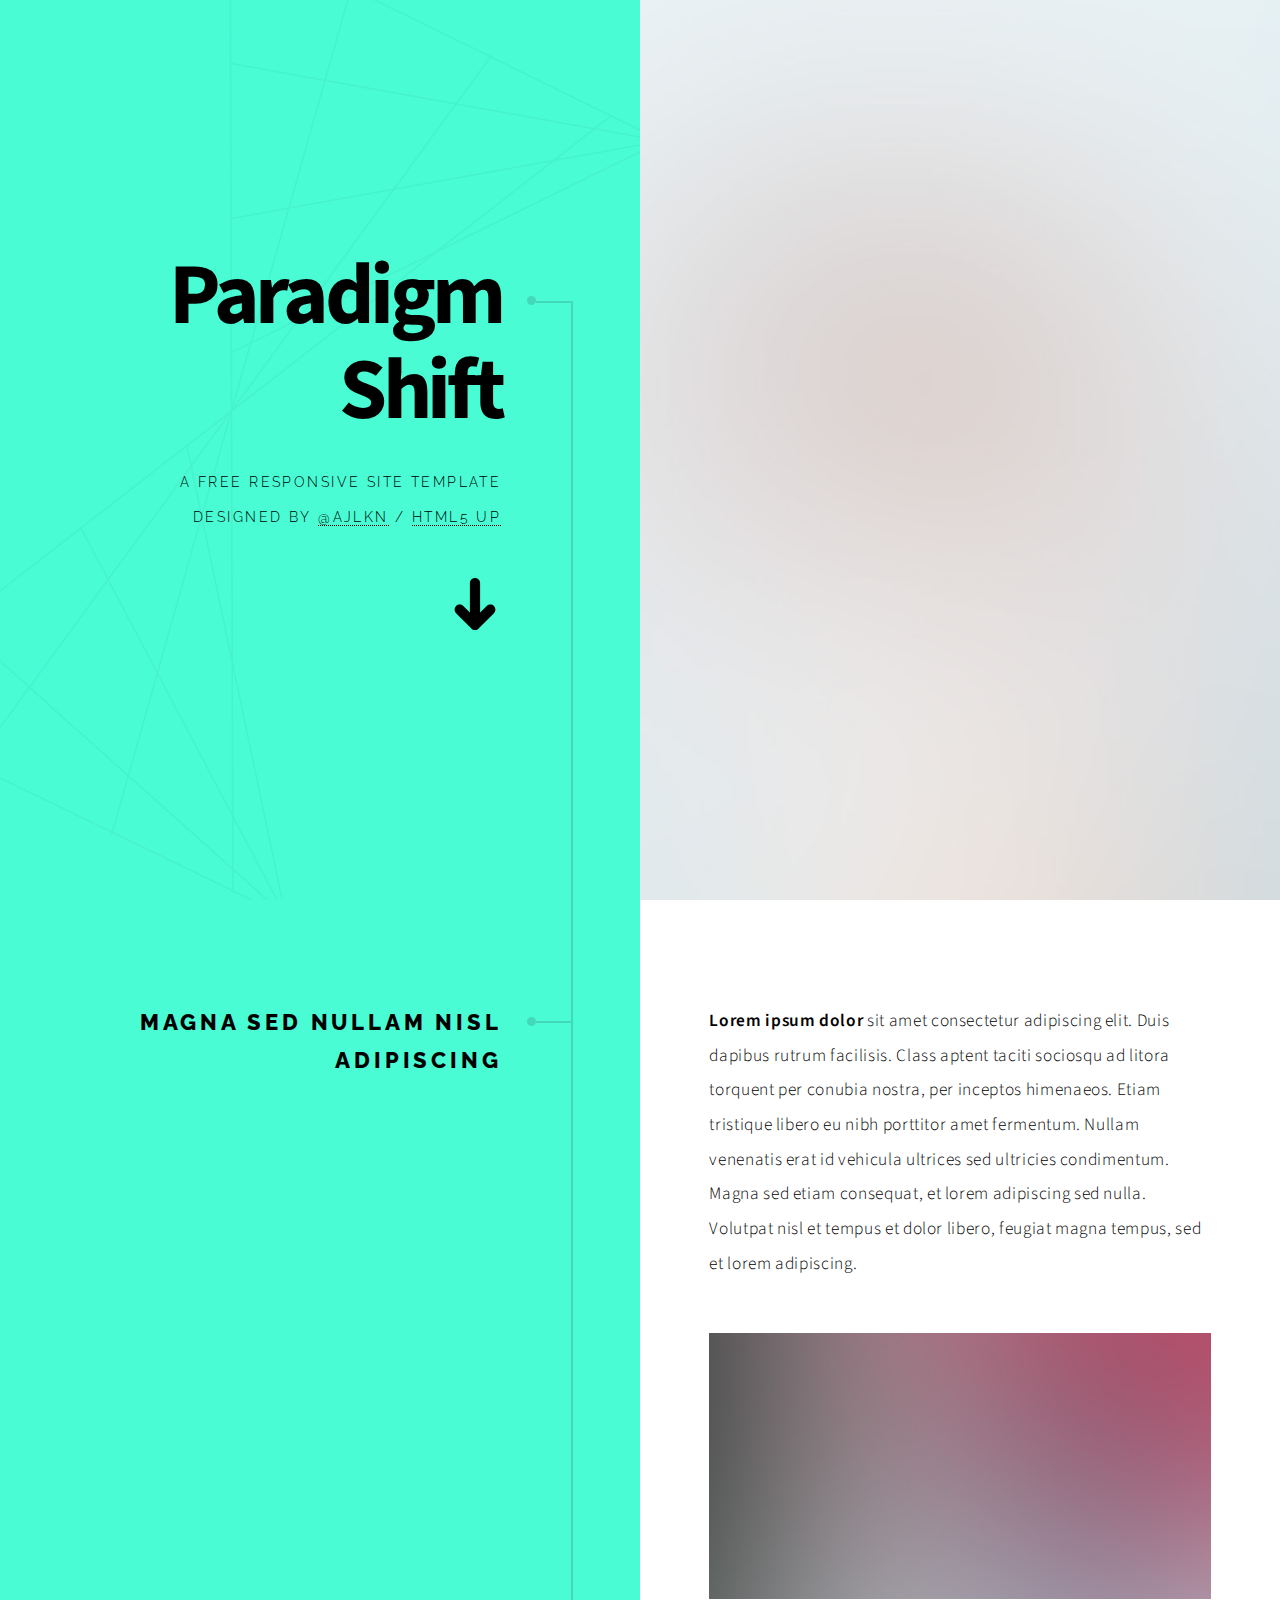
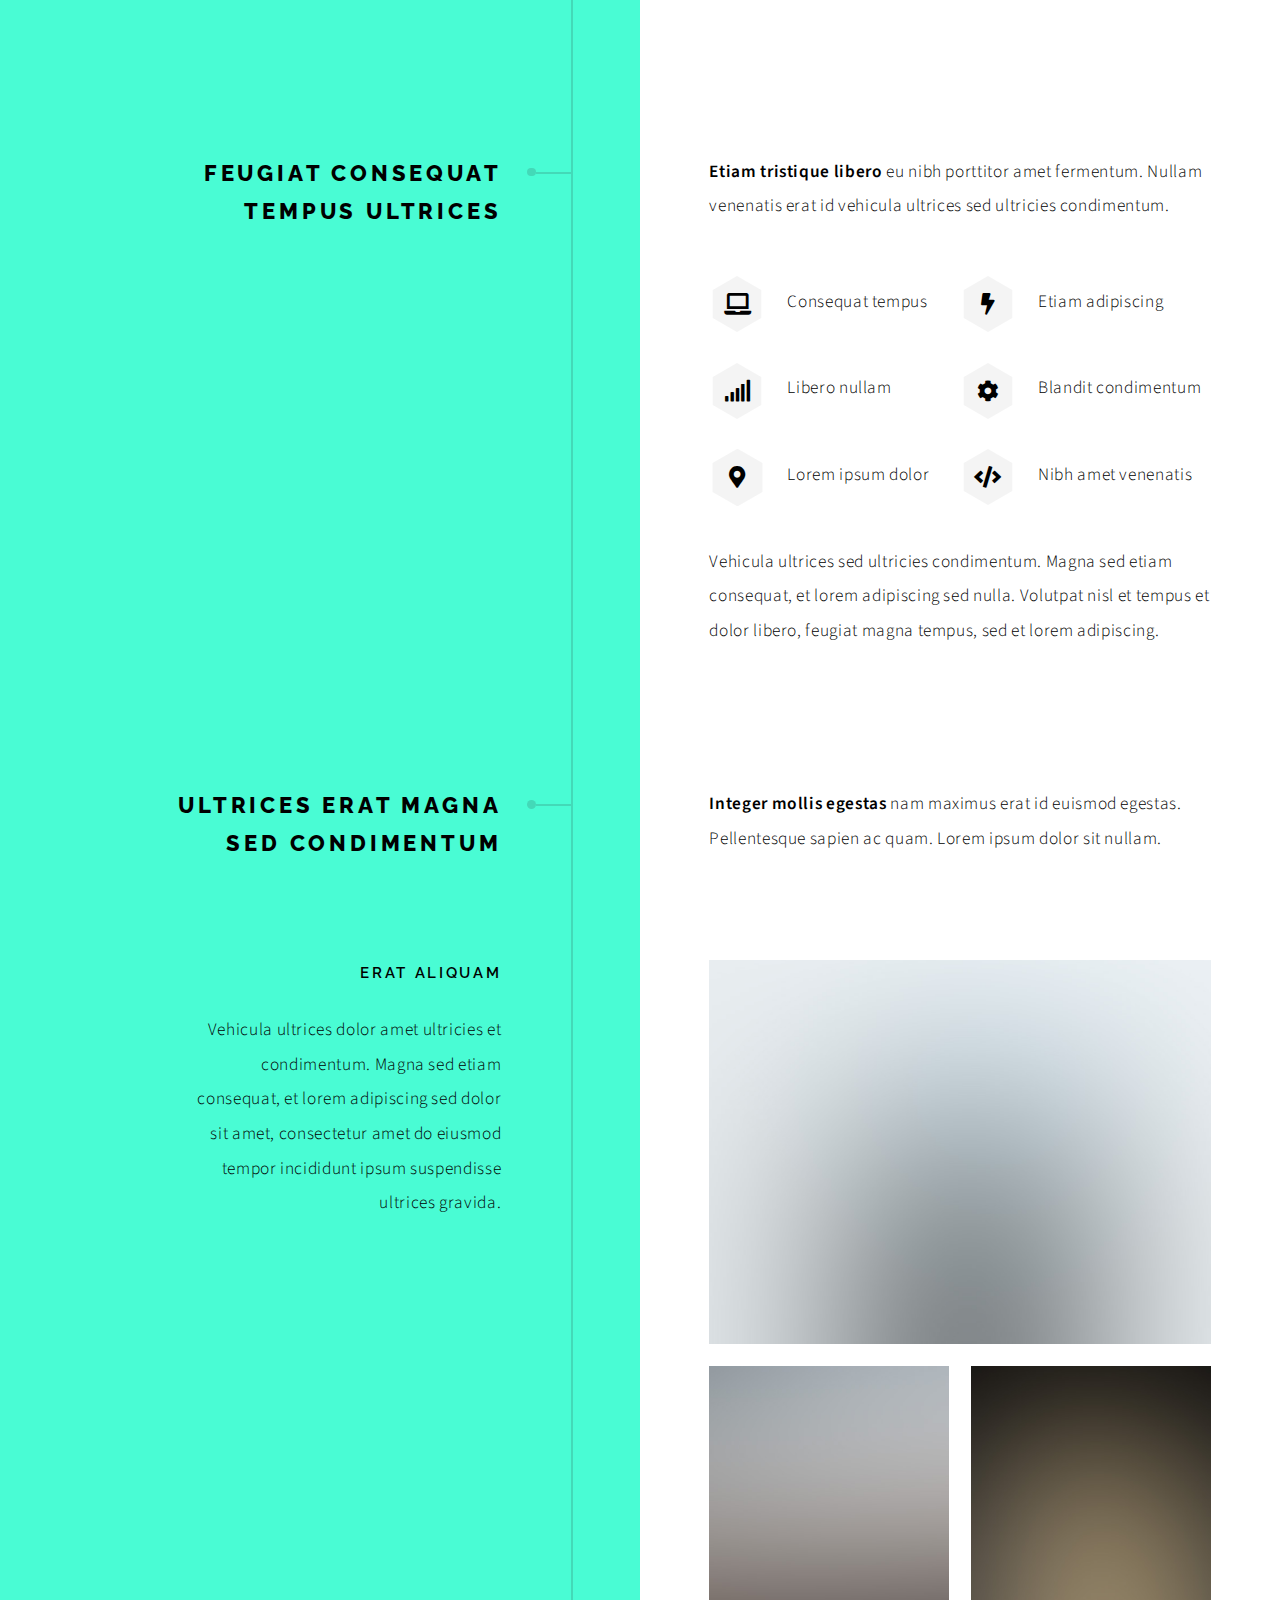
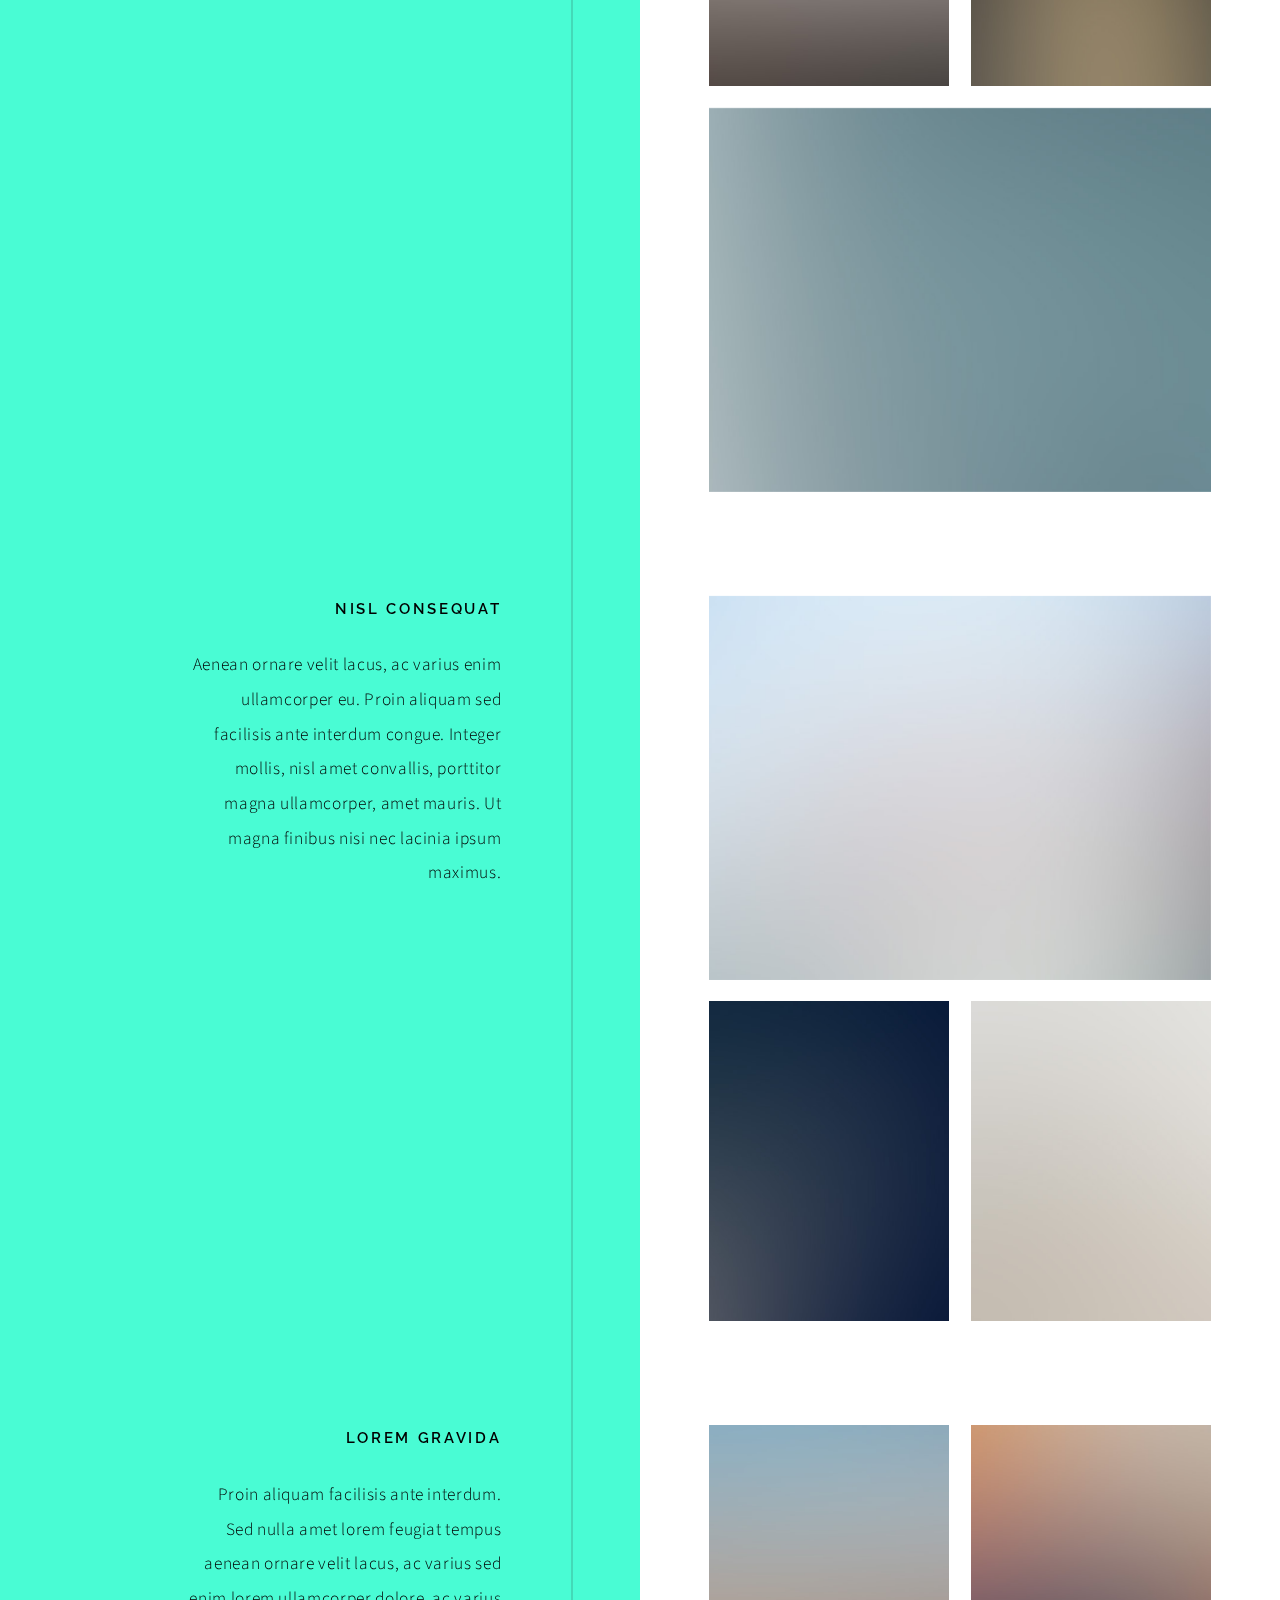
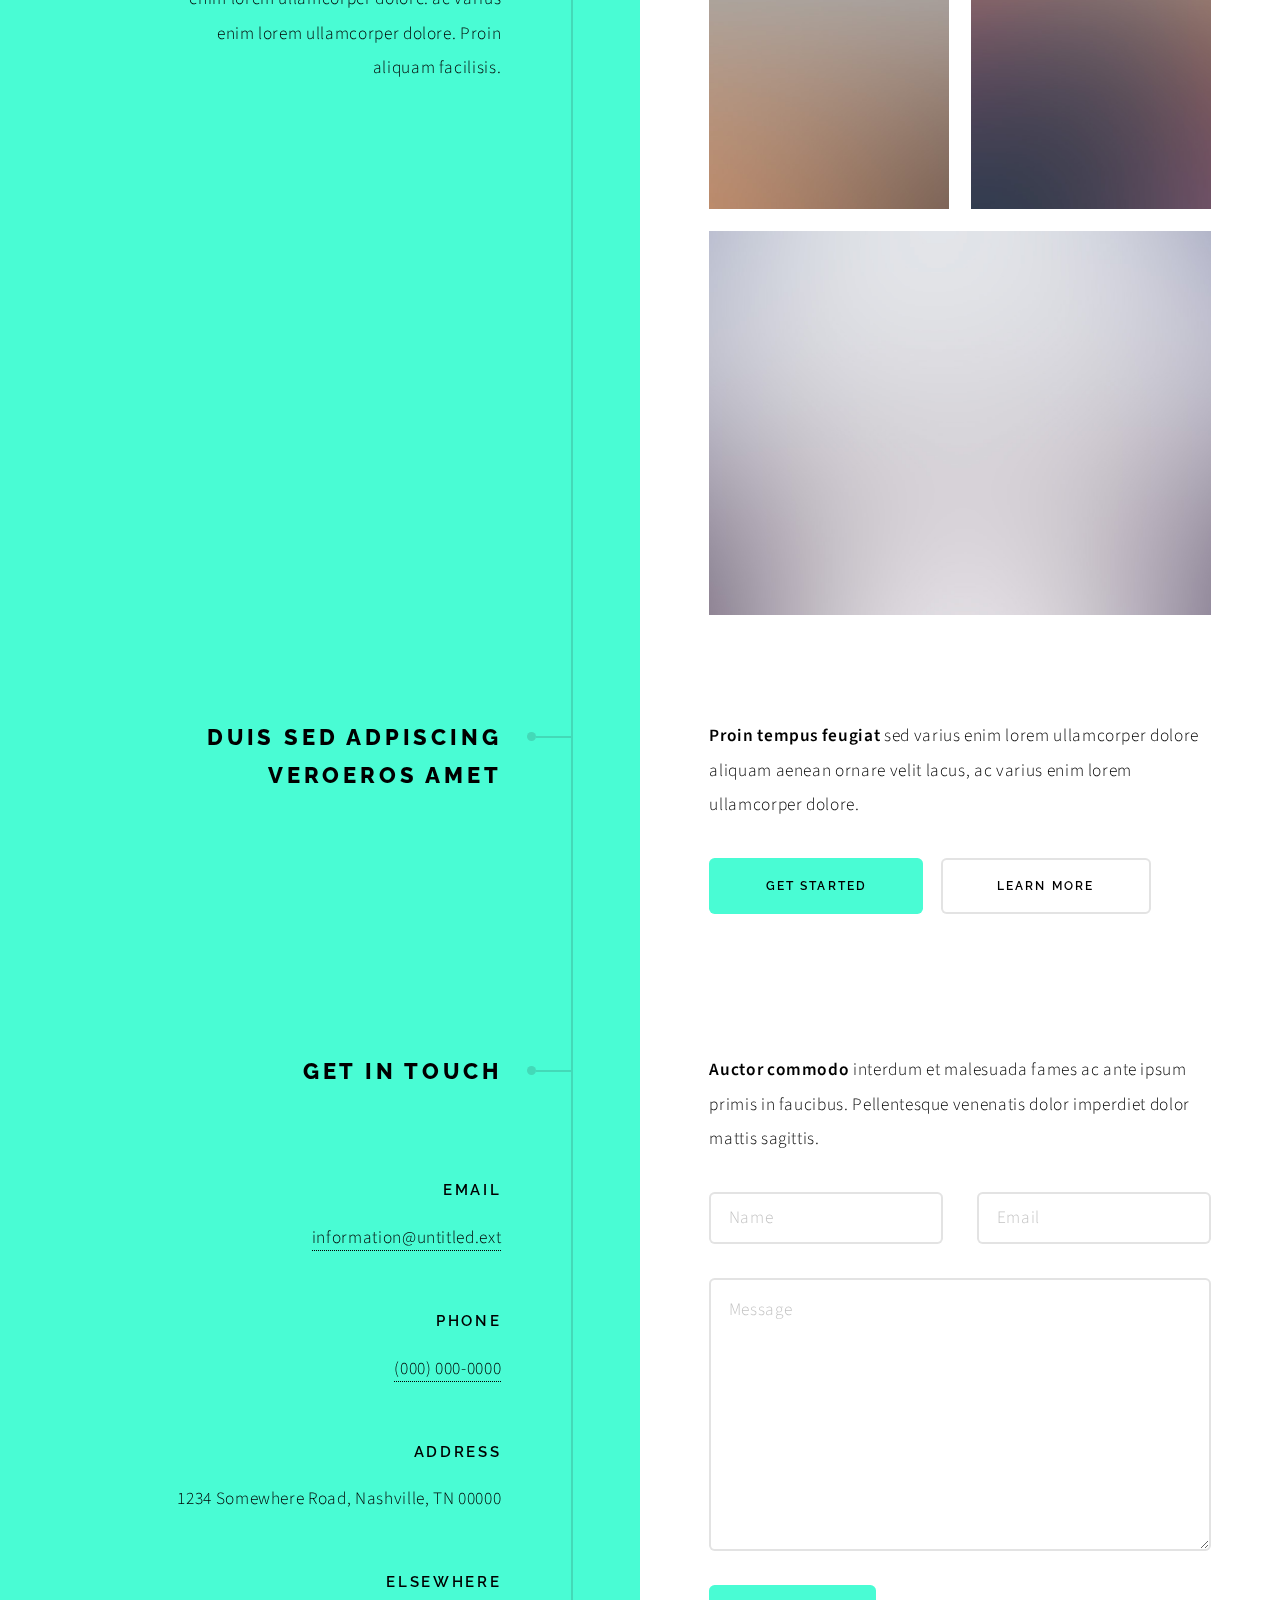
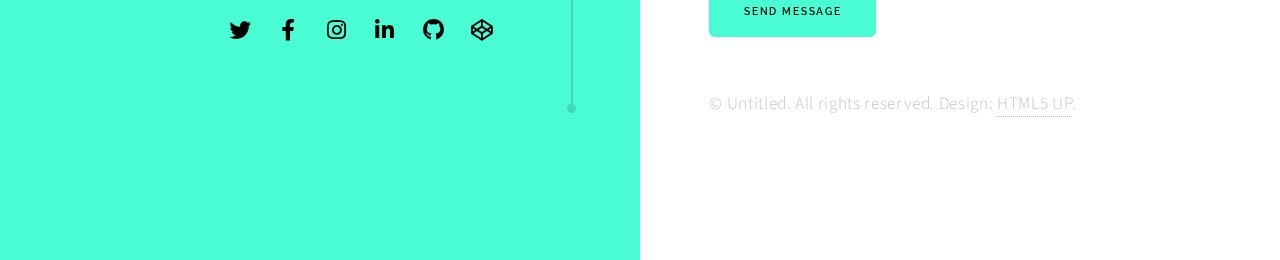
==== index.html @ 8e2638e0 "新增HTML模板代码" ====
<!DOCTYPE HTML>
<!--
	Paradigm Shift by HTML5 UP
	html5up.net | @ajlkn
	Free for personal and commercial use under the CCA 3.0 license (html5up.net/license)
-->
<html>
	<head>
		<title>Paradigm Shift by HTML5 UP</title>
		<meta charset="utf-8" />
		<meta name="viewport" content="width=device-width, initial-scale=1, user-scalable=no" />
		<meta name="description" content="" />
		<meta name="keywords" content="" />
		<link rel="stylesheet" href="assets/css/main.css" />
	</head>
	<body class="is-preload">

		<!-- Wrapper -->
			<div id="wrapper">

				<!-- Intro -->
					<section class="intro">
						<header>
							<h1>Paradigm Shift</h1>
							<p>A free responsive site template designed by <a href="https://twitter.com/ajlkn">@ajlkn</a> / <a href="https://html5up.net">HTML5 UP</a></p>
							<ul class="actions">
								<li><a href="#first" class="arrow scrolly"><span class="label">Next</span></a></li>
							</ul>
						</header>
						<div class="content">
							<span class="image fill" data-position="center"><img src="images/pic01.jpg" alt="" /></span>
						</div>
					</section>

				<!-- Section -->
					<section id="first">
						<header>
							<h2>Magna sed nullam nisl adipiscing</h2>
						</header>
						<div class="content">
							<p><strong>Lorem ipsum dolor</strong> sit amet consectetur adipiscing elit. Duis dapibus rutrum facilisis. Class aptent taciti sociosqu ad litora torquent per conubia nostra, per inceptos himenaeos. Etiam tristique libero eu nibh porttitor amet fermentum. Nullam venenatis erat id vehicula ultrices sed ultricies condimentum. Magna sed etiam consequat, et lorem adipiscing sed nulla. Volutpat nisl et tempus et dolor libero, feugiat magna tempus, sed et lorem adipiscing.</p>
							<span class="image main"><img src="images/pic02.jpg" alt="" /></span>
						</div>
					</section>

				<!-- Section -->
					<section>
						<header>
							<h2>Feugiat consequat tempus ultrices</h2>
						</header>
						<div class="content">
							<p><strong>Etiam tristique libero</strong> eu nibh porttitor amet fermentum. Nullam venenatis erat id vehicula ultrices sed ultricies condimentum.</p>
							<ul class="feature-icons">
								<li class="icon solid fa-laptop">Consequat tempus</li>
								<li class="icon solid fa-bolt">Etiam adipiscing</li>
								<li class="icon solid fa-signal">Libero nullam</li>
								<li class="icon solid fa-cog">Blandit condimentum</li>
								<li class="icon solid fa-map-marker-alt">Lorem ipsum dolor</li>
								<li class="icon solid fa-code">Nibh amet venenatis</li>
							</ul>
							<p>Vehicula ultrices sed ultricies condimentum. Magna sed etiam consequat, et lorem adipiscing sed nulla. Volutpat nisl et tempus et dolor libero, feugiat magna tempus, sed et lorem adipiscing.</p>
						</div>
					</section>

				<!-- Section -->
					<section>
						<header>
							<h2>Ultrices erat magna sed condimentum</h2>
						</header>
						<div class="content">
							<p><strong>Integer mollis egestas</strong> nam maximus erat id euismod egestas. Pellentesque sapien ac quam. Lorem ipsum dolor sit nullam.</p>

							<!-- Section -->
								<section>
									<header>
										<h3>Erat aliquam</h3>
										<p>Vehicula ultrices dolor amet ultricies et condimentum. Magna sed etiam consequat, et lorem adipiscing sed dolor sit amet, consectetur amet do eiusmod tempor incididunt  ipsum suspendisse ultrices gravida.</p>
									</header>
									<div class="content">
										<div class="gallery">
											<a href="images/gallery/fulls/01.jpg" class="landscape"><img src="images/gallery/thumbs/01.jpg" alt="" /></a>
											<a href="images/gallery/fulls/02.jpg"><img src="images/gallery/thumbs/02.jpg" alt="" /></a>
											<a href="images/gallery/fulls/03.jpg"><img src="images/gallery/thumbs/03.jpg" alt="" /></a>
											<a href="images/gallery/fulls/04.jpg" class="landscape"><img src="images/gallery/thumbs/04.jpg" alt="" /></a>
										</div>
									</div>
								</section>

							<!-- Section -->
								<section>
									<header>
										<h3>Nisl consequat</h3>
										<p>Aenean ornare velit lacus, ac varius enim ullamcorper eu. Proin aliquam sed facilisis ante interdum congue. Integer mollis, nisl amet convallis, porttitor magna ullamcorper, amet mauris. Ut magna finibus nisi nec lacinia ipsum maximus.</p>
									</header>
									<div class="content">
										<div class="gallery">
											<a href="images/gallery/fulls/05.jpg" class="landscape"><img src="images/gallery/thumbs/05.jpg" alt="" /></a>
											<a href="images/gallery/fulls/06.jpg"><img src="images/gallery/thumbs/06.jpg" alt="" /></a>
											<a href="images/gallery/fulls/07.jpg"><img src="images/gallery/thumbs/07.jpg" alt="" /></a>
										</div>
									</div>
								</section>

							<!-- Section -->
								<section>
									<header>
										<h3>Lorem gravida</h3>
										<p>Proin aliquam facilisis ante interdum. Sed nulla amet lorem feugiat tempus aenean ornare velit lacus, ac varius sed enim lorem ullamcorper dolore.  ac varius enim lorem ullamcorper dolore. Proin aliquam facilisis.</p>
									</header>
									<div class="content">
										<div class="gallery">
											<a href="images/gallery/fulls/08.jpg" class="portrait"><img src="images/gallery/thumbs/08.jpg" alt="" /></a>
											<a href="images/gallery/fulls/09.jpg" class="portrait"><img src="images/gallery/thumbs/09.jpg" alt="" /></a>
											<a href="images/gallery/fulls/10.jpg" class="landscape"><img src="images/gallery/thumbs/10.jpg" alt="" /></a>
										</div>
									</div>
								</section>

						</div>
					</section>

				<!-- Section -->
					<section>
						<header>
							<h2>Duis sed adpiscing veroeros amet</h2>
						</header>
						<div class="content">
							<p><strong>Proin tempus feugiat</strong> sed varius enim lorem ullamcorper dolore aliquam aenean ornare velit lacus, ac varius enim lorem ullamcorper dolore.</p>
							<ul class="actions">
								<li><a href="#" class="button primary large">Get Started</a></li>
								<li><a href="#" class="button large">Learn More</a></li>
							</ul>
						</div>
					</section>

				<!-- Elements -->
				<!--
					<section>
						<header>
							<h2>Elements</h2>
						</header>
						<div class="content">

							<section>
								<header>
									<h3>Text</h3>
								</header>
								<div class="content">
									<p>This is <b>bold</b> and this is <strong>strong</strong>. This is <i>italic</i> and this is <em>emphasized</em>.
									This is <sup>superscript</sup> text and this is <sub>subscript</sub> text.
									This is <u>underlined</u> and this is code: <code>for (;;) { ... }</code>. Finally, <a href="#">this is a link</a>.</p>
									<hr />
									<h2>Heading Level 2</h2>
									<h3>Heading Level 3</h3>
									<h4>Heading Level 4</h4>
									<h5>Heading Level 5</h5>
									<hr />
									<h5>Blockquote</h5>
									<blockquote>Fringilla nisl. Donec accumsan interdum nisi, quis tincidunt felis sagittis eget tempus euismod. Vestibulum ante ipsum primis in faucibus vestibulum. Blandit adipiscing eu felis iaculis volutpat ac adipiscing accumsan faucibus. Vestibulum ante ipsum primis in faucibus lorem ipsum dolor sit amet nullam adipiscing eu felis.</blockquote>
									<h5>Preformatted</h5>
									<pre><code>i = 0;

while (!deck.isInOrder()) {
  print 'Iteration ' + i;
  deck.shuffle();
  i++;
}

print 'Sorted in ' + i + ' iterations.';</code></pre>
								</div>
							</section>

							<section>
								<header>
									<h3>Lists</h3>
								</header>
								<div class="content">

									<h4>Unordered</h4>
									<ul>
										<li>Dolor pulvinar etiam.</li>
										<li>Sagittis adipiscing.</li>
										<li>Felis enim feugiat.</li>
									</ul>

									<h4>Alternate</h4>
									<ul class="alt">
										<li>Dolor pulvinar etiam.</li>
										<li>Sagittis adipiscing.</li>
										<li>Felis enim feugiat.</li>
									</ul>

									<h4>Ordered</h4>
									<ol>
										<li>Dolor pulvinar etiam.</li>
										<li>Etiam vel felis viverra.</li>
										<li>Felis enim feugiat.</li>
										<li>Dolor pulvinar etiam.</li>
										<li>Etiam vel felis lorem.</li>
										<li>Felis enim et feugiat.</li>
									</ol>
									<h4>Icons</h4>
									<ul class="icons">
										<li><a href="#" class="icon brands fa-twitter"><span class="label">Twitter</span></a></li>
										<li><a href="#" class="icon brands fa-facebook-f"><span class="label">Facebook</span></a></li>
										<li><a href="#" class="icon brands fa-instagram"><span class="label">Instagram</span></a></li>
										<li><a href="#" class="icon brands fa-github"><span class="label">Github</span></a></li>
									</ul>

									<h4>Actions</h4>
									<ul class="actions">
										<li><a href="#" class="button primary">Default</a></li>
										<li><a href="#" class="button">Default</a></li>
									</ul>
									<ul class="actions stacked">
										<li><a href="#" class="button primary">Default</a></li>
										<li><a href="#" class="button">Default</a></li>
									</ul>
								</div>
							</section>

							<section>
								<header>
									<h3>Table</h3>
								</header>
								<div class="content">
									<h4>Default</h4>
									<div class="table-wrapper">
										<table>
											<thead>
												<tr>
													<th>Name</th>
													<th>Description</th>
													<th>Price</th>
												</tr>
											</thead>
											<tbody>
												<tr>
													<td>Item One</td>
													<td>Ante turpis integer aliquet porttitor.</td>
													<td>29.99</td>
												</tr>
												<tr>
													<td>Item Two</td>
													<td>Vis ac commodo adipiscing arcu aliquet.</td>
													<td>19.99</td>
												</tr>
												<tr>
													<td>Item Three</td>
													<td> Morbi faucibus arcu accumsan lorem.</td>
													<td>29.99</td>
												</tr>
												<tr>
													<td>Item Four</td>
													<td>Vitae integer tempus condimentum.</td>
													<td>19.99</td>
												</tr>
												<tr>
													<td>Item Five</td>
													<td>Ante turpis integer aliquet porttitor.</td>
													<td>29.99</td>
												</tr>
											</tbody>
											<tfoot>
												<tr>
													<td colspan="2"></td>
													<td>100.00</td>
												</tr>
											</tfoot>
										</table>
									</div>

									<h4>Alternate</h4>
									<div class="table-wrapper">
										<table class="alt">
											<thead>
												<tr>
													<th>Name</th>
													<th>Description</th>
													<th>Price</th>
												</tr>
											</thead>
											<tbody>
												<tr>
													<td>Item One</td>
													<td>Ante turpis integer aliquet porttitor.</td>
													<td>29.99</td>
												</tr>
												<tr>
													<td>Item Two</td>
													<td>Vis ac commodo adipiscing arcu aliquet.</td>
													<td>19.99</td>
												</tr>
												<tr>
													<td>Item Three</td>
													<td> Morbi faucibus arcu accumsan lorem.</td>
													<td>29.99</td>
												</tr>
												<tr>
													<td>Item Four</td>
													<td>Vitae integer tempus condimentum.</td>
													<td>19.99</td>
												</tr>
												<tr>
													<td>Item Five</td>
													<td>Ante turpis integer aliquet porttitor.</td>
													<td>29.99</td>
												</tr>
											</tbody>
											<tfoot>
												<tr>
													<td colspan="2"></td>
													<td>100.00</td>
												</tr>
											</tfoot>
										</table>
									</div>
								</div>
							</section>

							<section>
								<header>
									<h3>Buttons</h3>
								</header>
								<div class="content">
									<ul class="actions">
										<li><a href="#" class="button primary">Primary</a></li>
										<li><a href="#" class="button">Default</a></li>
									</ul>
									<ul class="actions">
										<li><a href="#" class="button large">Large</a></li>
										<li><a href="#" class="button">Default</a></li>
										<li><a href="#" class="button small">Small</a></li>
									</ul>
									<ul class="actions">
										<li><a href="#" class="button primary icon solid fa-download">Icon</a></li>
										<li><a href="#" class="button icon solid fa-download">Icon</a></li>
									</ul>
									<ul class="actions">
										<li><span class="button primary disabled">Disabled</span></li>
										<li><span class="button disabled">Disabled</span></li>
									</ul>
								</div>
							</section>

							<section>
								<header>
									<h3>Form</h3>
								</header>
								<div class="content">
									<form method="post" action="#">
										<div class="fields">
											<div class="field half">
												<label for="demo-name">Name</label>
												<input type="text" name="demo-name" id="demo-name" value="" placeholder="Jane Doe" />
											</div>
											<div class="field half">
												<label for="demo-email">Email</label>
												<input type="email" name="demo-email" id="demo-email" value="" placeholder="jane@untitled.tld" />
											</div>
											<div class="field">
												<label for="demo-category">Category</label>
												<select name="demo-category" id="demo-category">
													<option value="">-</option>
													<option value="1">Manufacturing</option>
													<option value="1">Shipping</option>
													<option value="1">Administration</option>
													<option value="1">Human Resources</option>
												</select>
											</div>
											<div class="field half">
												<input type="radio" id="demo-priority-low" name="demo-priority" checked>
												<label for="demo-priority-low">Low</label>
											</div>
											<div class="field half">
												<input type="radio" id="demo-priority-high" name="demo-priority">
												<label for="demo-priority-high">High</label>
											</div>
											<div class="field half">
												<input type="checkbox" id="demo-copy" name="demo-copy">
												<label for="demo-copy">Email me a copy</label>
											</div>
											<div class="field half">
												<input type="checkbox" id="demo-human" name="demo-human" checked>
												<label for="demo-human">Not a robot</label>
											</div>
											<div class="field">
												<label for="demo-message">Message</label>
												<textarea name="demo-message" id="demo-message" placeholder="Enter your message" rows="6"></textarea>
											</div>
										</div>
										<ul class="actions">
											<li><input type="submit" value="Send Message" class="primary" /></li>
											<li><input type="reset" value="Reset" /></li>
										</ul>
									</form>
								</div>
							</section>

						</div>
					</section>
				-->

				<!-- Section -->
					<section>
						<header>
							<h2>Get in touch</h2>
						</header>
						<div class="content">
							<p><strong>Auctor commodo</strong> interdum et malesuada fames ac ante ipsum primis in faucibus. Pellentesque venenatis dolor imperdiet dolor mattis sagittis.</p>
							<form>
								<div class="fields">
									<div class="field half">
										<input type="text" name="name" id="name" placeholder="Name" />
									</div>
									<div class="field half">
										<input type="email" name="email" id="email" placeholder="Email" />
									</div>
									<div class="field">
										<textarea name="message" id="message" placeholder="Message" rows="7"></textarea>
									</div>
								</div>
								<ul class="actions">
									<li><input type="submit" value="Send Message" class="button primary" /></li>
								</ul>
							</form>
						</div>
						<footer>
							<ul class="items">
								<li>
									<h3>Email</h3>
									<a href="#">information@untitled.ext</a>
								</li>
								<li>
									<h3>Phone</h3>
									<a href="#">(000) 000-0000</a>
								</li>
								<li>
									<h3>Address</h3>
									<span>1234 Somewhere Road, Nashville, TN 00000</span>
								</li>
								<li>
									<h3>Elsewhere</h3>
									<ul class="icons">
										<li><a href="#" class="icon brands fa-twitter"><span class="label">Twitter</span></a></li>
										<li><a href="#" class="icon brands fa-facebook-f"><span class="label">Facebook</span></a></li>
										<li><a href="#" class="icon brands fa-instagram"><span class="label">Instagram</span></a></li>
										<li><a href="#" class="icon brands fa-linkedin-in"><span class="label">LinkedIn</span></a></li>
										<li><a href="#" class="icon brands fa-github"><span class="label">GitHub</span></a></li>
										<li><a href="#" class="icon brands fa-codepen"><span class="label">Codepen</span></a></li>
									</ul>
								</li>
							</ul>
						</footer>
					</section>

				<!-- Copyright -->
					<div class="copyright">&copy; Untitled. All rights reserved. Design: <a href="https://html5up.net">HTML5 UP</a>.</div>

			</div>

		<!-- Scripts -->
			<script src="assets/js/jquery.min.js"></script>
			<script src="assets/js/jquery.scrolly.min.js"></script>
			<script src="assets/js/browser.min.js"></script>
			<script src="assets/js/breakpoints.min.js"></script>
			<script src="assets/js/util.js"></script>
			<script src="assets/js/main.js"></script>

	</body>
</html>
---- assets/css/main.css ----
@import url(fontawesome-all.min.css);
@import url("https://fonts.googleapis.com/css?family=Source+Sans+Pro:300,600,700,300i,600i,700i|Raleway:600,800");

/*
	Paradigm Shift by HTML5 UP
	html5up.net | @ajlkn
	Free for personal and commercial use under the CCA 3.0 license (html5up.net/license)
*/

html, body, div, span, applet, object,
iframe, h1, h2, h3, h4, h5, h6, p, blockquote,
pre, a, abbr, acronym, address, big, cite,
code, del, dfn, em, img, ins, kbd, q, s, samp,
small, strike, strong, sub, sup, tt, var, b,
u, i, center, dl, dt, dd, ol, ul, li, fieldset,
form, label, legend, table, caption, tbody,
tfoot, thead, tr, th, td, article, aside,
canvas, details, embed, figure, figcaption,
footer, header, hgroup, menu, nav, output, ruby,
section, summary, time, mark, audio, video {
	margin: 0;
	padding: 0;
	border: 0;
	font-size: 100%;
	font: inherit;
	vertical-align: baseline;}

article, aside, details, figcaption, figure,
footer, header, hgroup, menu, nav, section {
	display: block;}

body {
	line-height: 1;
}

ol, ul {
	list-style: none;
}

blockquote, q {
	quotes: none;
}

	blockquote:before, blockquote:after, q:before, q:after {
		content: '';
		content: none;
	}

table {
	border-collapse: collapse;
	border-spacing: 0;
}

body {
	-webkit-text-size-adjust: none;
}

mark {
	background-color: transparent;
	color: inherit;
}

input::-moz-focus-inner {
	border: 0;
	padding: 0;
}

input, select, textarea {
	-moz-appearance: none;
	-webkit-appearance: none;
	-ms-appearance: none;
	appearance: none;
}

/* Basic */

	@-ms-viewport {
		width: device-width;
	}

	body {
		-ms-overflow-style: scrollbar;
	}

	@media screen and (max-width: 480px) {

		html, body {
			min-width: 320px;
		}

	}

	html {
		box-sizing: border-box;
	}

	*, *:before, *:after {
		box-sizing: inherit;
	}

	html {
		overflow-x: hidden;
	}

	body {
		background: #ffffff;
		overflow-x: hidden;
	}

		body.is-preload *, body.is-preload *:before, body.is-preload *:after {
			-moz-animation: none !important;
			-webkit-animation: none !important;
			-ms-animation: none !important;
			animation: none !important;
			-moz-transition: none !important;
			-webkit-transition: none !important;
			-ms-transition: none !important;
			transition: none !important;
		}

/* Typography */

	html {
		font-size: 18pt;
	}

		@media screen and (max-width: 1920px) {

			html {
				font-size: 13pt;
			}

		}

		@media screen and (max-width: 1152px) {

			html {
				font-size: 14pt;
			}

		}

		@media screen and (max-width: 736px) {

			html {
				font-size: 12pt;
			}

		}

		@media screen and (max-width: 480px) {

			html {
				font-size: 11pt;
			}

		}

	body {
		background-color: #ffffff;
		color: #000000;
	}

	body, input, select, textarea {
		color: #000000;
		font-family: "Source Sans Pro", Helvetica, sans-serif;
		font-size: 1rem;
		font-weight: 300;
		letter-spacing: 0.0375em;
		line-height: 2;
	}

	a {
		-moz-transition: border-bottom-color 0.25s ease-in-out;
		-webkit-transition: border-bottom-color 0.25s ease-in-out;
		-ms-transition: border-bottom-color 0.25s ease-in-out;
		transition: border-bottom-color 0.25s ease-in-out;
		text-decoration: none;
		color: #000000;
		border-bottom: dotted 1px;
	}

		a:hover {
			text-decoration: none;
			border-bottom-color: transparent;
		}

	strong, b {
		font-weight: 600;
		color: #000000;
	}

	em, i {
		font-style: italic;
	}

	p {
		margin: 0 0 2rem 0;
	}

	h1, h2, h3, h4, h5, h6 {
		color: #000000;
		font-family: "Raleway", Helvetica, sans-serif;
		font-weight: 600;
		letter-spacing: 0.175em;
		line-height: 1.75;
		margin: 0 0 1.5rem 0;
		text-transform: uppercase;
	}

		h1 a, h2 a, h3 a, h4 a, h5 a, h6 a {
			color: inherit;
			text-decoration: none;
		}

	h1 {
		font-family: "Source Sans Pro", Helvetica, sans-serif;
		font-size: 5rem;
		font-weight: 700;
		letter-spacing: -0.05em;
		line-height: 1.1;
		margin: 0 0 1.5rem 0;
		text-transform: none;
	}

	h2 {
		font-size: 1.25rem;
		font-weight: 800;
		margin: 0 0 2rem 0;
	}

	h3 {
		font-size: 0.875rem;
	}

	h4 {
		font-size: 0.875rem;
	}

	h5 {
		font-size: 0.75rem;
	}

	h6 {
		font-size: 0.625rem;
	}

	@media screen and (max-width: 736px) {

		h1 {
			font-size: 4.5rem;
			line-height: 1.1;
		}

		h2 {
			font-size: 1.25rem;
			line-height: 1.7;
		}

		h3 {
			font-size: 0.9rem;
		}

		h4 {
			font-size: 0.75rem;
		}

		h5 {
			font-size: 0.675rem;
		}

	}

	@media screen and (max-width: 360px) {

		h1 {
			font-size: 3.75rem;
		}

		h2 {
			font-size: 1.125rem;
		}

		h3 {
			font-size: 0.8rem;
		}

		h4 {
			font-size: 0.675rem;
		}

		h5 {
			font-size: 0.675rem;
		}

	}

	sub {
		font-size: 0.8rem;
		position: relative;
		top: 0.5rem;
	}

	sup {
		font-size: 0.8rem;
		position: relative;
		top: -0.5rem;
	}

	blockquote {
		border-left: solid 0.5rem rgba(144, 144, 144, 0.25);
		font-style: italic;
		margin: 0 0 2rem 0;
		padding: 1rem 0 1rem 2rem;
	}

	code {
		background: rgba(144, 144, 144, 0.1);
		border-radius: 0.325rem;
		font-family: "Courier New", monospace;
		font-size: 0.9rem;
		margin: 0 0.25rem;
		padding: 0.25rem 0.65rem;
	}

	pre {
		-webkit-overflow-scrolling: touch;
		font-family: "Courier New", monospace;
		font-size: 0.9rem;
		margin: 0 0 2rem 0;
		width: 100%;
	}

		pre code {
			display: block;
			line-height: 1.75;
			padding: 1rem 1.5rem;
			overflow-x: auto;
		}

	hr {
		border: 0;
		border-bottom: solid 2px rgba(144, 144, 144, 0.25);
		margin: 3rem 0;
	}

		hr.major {
			margin: 5rem 0;
		}

		@media screen and (max-width: 736px) {

			hr.major {
				margin: 3rem 0;
			}

		}

/* Row */

	.row {
		display: flex;
		flex-wrap: wrap;
		box-sizing: border-box;
		align-items: stretch;
	}

		.row > * {
			box-sizing: border-box;
		}

		.row.gtr-uniform > * > :last-child {
			margin-bottom: 0;
		}

		.row.aln-left {
			justify-content: flex-start;
		}

		.row.aln-center {
			justify-content: center;
		}

		.row.aln-right {
			justify-content: flex-end;
		}

		.row.aln-top {
			align-items: flex-start;
		}

		.row.aln-middle {
			align-items: center;
		}

		.row.aln-bottom {
			align-items: flex-end;
		}

		.row > .imp {
			order: -1;
		}

		.row > .col-1 {
			width: 8.33333%;
		}

		.row > .off-1 {
			margin-left: 8.33333%;
		}

		.row > .col-2 {
			width: 16.66667%;
		}

		.row > .off-2 {
			margin-left: 16.66667%;
		}

		.row > .col-3 {
			width: 25%;
		}

		.row > .off-3 {
			margin-left: 25%;
		}

		.row > .col-4 {
			width: 33.33333%;
		}

		.row > .off-4 {
			margin-left: 33.33333%;
		}

		.row > .col-5 {
			width: 41.66667%;
		}

		.row > .off-5 {
			margin-left: 41.66667%;
		}

		.row > .col-6 {
			width: 50%;
		}

		.row > .off-6 {
			margin-left: 50%;
		}

		.row > .col-7 {
			width: 58.33333%;
		}

		.row > .off-7 {
			margin-left: 58.33333%;
		}

		.row > .col-8 {
			width: 66.66667%;
		}

		.row > .off-8 {
			margin-left: 66.66667%;
		}

		.row > .col-9 {
			width: 75%;
		}

		.row > .off-9 {
			margin-left: 75%;
		}

		.row > .col-10 {
			width: 83.33333%;
		}

		.row > .off-10 {
			margin-left: 83.33333%;
		}

		.row > .col-11 {
			width: 91.66667%;
		}

		.row > .off-11 {
			margin-left: 91.66667%;
		}

		.row > .col-12 {
			width: 100%;
		}

		.row > .off-12 {
			margin-left: 100%;
		}

		.row.gtr-0 {
			margin-top: 0;
			margin-left: 0rem;
		}

			.row.gtr-0 > * {
				padding: 0 0 0 0rem;
			}

			.row.gtr-0.gtr-uniform {
				margin-top: 0rem;
			}

				.row.gtr-0.gtr-uniform > * {
					padding-top: 0rem;
				}

		.row.gtr-25 {
			margin-top: 0;
			margin-left: -0.5rem;
		}

			.row.gtr-25 > * {
				padding: 0 0 0 0.5rem;
			}

			.row.gtr-25.gtr-uniform {
				margin-top: -0.5rem;
			}

				.row.gtr-25.gtr-uniform > * {
					padding-top: 0.5rem;
				}

		.row.gtr-50 {
			margin-top: 0;
			margin-left: -1rem;
		}

			.row.gtr-50 > * {
				padding: 0 0 0 1rem;
			}

			.row.gtr-50.gtr-uniform {
				margin-top: -1rem;
			}

				.row.gtr-50.gtr-uniform > * {
					padding-top: 1rem;
				}

		.row {
			margin-top: 0;
			margin-left: -2rem;
		}

			.row > * {
				padding: 0 0 0 2rem;
			}

			.row.gtr-uniform {
				margin-top: -2rem;
			}

				.row.gtr-uniform > * {
					padding-top: 2rem;
				}

		.row.gtr-150 {
			margin-top: 0;
			margin-left: -3rem;
		}

			.row.gtr-150 > * {
				padding: 0 0 0 3rem;
			}

			.row.gtr-150.gtr-uniform {
				margin-top: -3rem;
			}

				.row.gtr-150.gtr-uniform > * {
					padding-top: 3rem;
				}

		.row.gtr-200 {
			margin-top: 0;
			margin-left: -4rem;
		}

			.row.gtr-200 > * {
				padding: 0 0 0 4rem;
			}

			.row.gtr-200.gtr-uniform {
				margin-top: -4rem;
			}

				.row.gtr-200.gtr-uniform > * {
					padding-top: 4rem;
				}

		@media screen and (max-width: 1920px) {

			.row {
				display: flex;
				flex-wrap: wrap;
				box-sizing: border-box;
				align-items: stretch;
			}

				.row > * {
					box-sizing: border-box;
				}

				.row.gtr-uniform > * > :last-child {
					margin-bottom: 0;
				}

				.row.aln-left {
					justify-content: flex-start;
				}

				.row.aln-center {
					justify-content: center;
				}

				.row.aln-right {
					justify-content: flex-end;
				}

				.row.aln-top {
					align-items: flex-start;
				}

				.row.aln-middle {
					align-items: center;
				}

				.row.aln-bottom {
					align-items: flex-end;
				}

				.row > .imp-xlarge {
					order: -1;
				}

				.row > .col-1-xlarge {
					width: 8.33333%;
				}

				.row > .off-1-xlarge {
					margin-left: 8.33333%;
				}

				.row > .col-2-xlarge {
					width: 16.66667%;
				}

				.row > .off-2-xlarge {
					margin-left: 16.66667%;
				}

				.row > .col-3-xlarge {
					width: 25%;
				}

				.row > .off-3-xlarge {
					margin-left: 25%;
				}

				.row > .col-4-xlarge {
					width: 33.33333%;
				}

				.row > .off-4-xlarge {
					margin-left: 33.33333%;
				}

				.row > .col-5-xlarge {
					width: 41.66667%;
				}

				.row > .off-5-xlarge {
					margin-left: 41.66667%;
				}

				.row > .col-6-xlarge {
					width: 50%;
				}

				.row > .off-6-xlarge {
					margin-left: 50%;
				}

				.row > .col-7-xlarge {
					width: 58.33333%;
				}

				.row > .off-7-xlarge {
					margin-left: 58.33333%;
				}

				.row > .col-8-xlarge {
					width: 66.66667%;
				}

				.row > .off-8-xlarge {
					margin-left: 66.66667%;
				}

				.row > .col-9-xlarge {
					width: 75%;
				}

				.row > .off-9-xlarge {
					margin-left: 75%;
				}

				.row > .col-10-xlarge {
					width: 83.33333%;
				}

				.row > .off-10-xlarge {
					margin-left: 83.33333%;
				}

				.row > .col-11-xlarge {
					width: 91.66667%;
				}

				.row > .off-11-xlarge {
					margin-left: 91.66667%;
				}

				.row > .col-12-xlarge {
					width: 100%;
				}

				.row > .off-12-xlarge {
					margin-left: 100%;
				}

				.row.gtr-0 {
					margin-top: 0;
					margin-left: 0rem;
				}

					.row.gtr-0 > * {
						padding: 0 0 0 0rem;
					}

					.row.gtr-0.gtr-uniform {
						margin-top: 0rem;
					}

						.row.gtr-0.gtr-uniform > * {
							padding-top: 0rem;
						}

				.row.gtr-25 {
					margin-top: 0;
					margin-left: -0.5rem;
				}

					.row.gtr-25 > * {
						padding: 0 0 0 0.5rem;
					}

					.row.gtr-25.gtr-uniform {
						margin-top: -0.5rem;
					}

						.row.gtr-25.gtr-uniform > * {
							padding-top: 0.5rem;
						}

				.row.gtr-50 {
					margin-top: 0;
					margin-left: -1rem;
				}

					.row.gtr-50 > * {
						padding: 0 0 0 1rem;
					}

					.row.gtr-50.gtr-uniform {
						margin-top: -1rem;
					}

						.row.gtr-50.gtr-uniform > * {
							padding-top: 1rem;
						}

				.row {
					margin-top: 0;
					margin-left: -2rem;
				}

					.row > * {
						padding: 0 0 0 2rem;
					}

					.row.gtr-uniform {
						margin-top: -2rem;
					}

						.row.gtr-uniform > * {
							padding-top: 2rem;
						}

				.row.gtr-150 {
					margin-top: 0;
					margin-left: -3rem;
				}

					.row.gtr-150 > * {
						padding: 0 0 0 3rem;
					}

					.row.gtr-150.gtr-uniform {
						margin-top: -3rem;
					}

						.row.gtr-150.gtr-uniform > * {
							padding-top: 3rem;
						}

				.row.gtr-200 {
					margin-top: 0;
					margin-left: -4rem;
				}

					.row.gtr-200 > * {
						padding: 0 0 0 4rem;
					}

					.row.gtr-200.gtr-uniform {
						margin-top: -4rem;
					}

						.row.gtr-200.gtr-uniform > * {
							padding-top: 4rem;
						}

		}

		@media screen and (max-width: 1280px) {

			.row {
				display: flex;
				flex-wrap: wrap;
				box-sizing: border-box;
				align-items: stretch;
			}

				.row > * {
					box-sizing: border-box;
				}

				.row.gtr-uniform > * > :last-child {
					margin-bottom: 0;
				}

				.row.aln-left {
					justify-content: flex-start;
				}

				.row.aln-center {
					justify-content: center;
				}

				.row.aln-right {
					justify-content: flex-end;
				}

				.row.aln-top {
					align-items: flex-start;
				}

				.row.aln-middle {
					align-items: center;
				}

				.row.aln-bottom {
					align-items: flex-end;
				}

				.row > .imp-large {
					order: -1;
				}

				.row > .col-1-large {
					width: 8.33333%;
				}

				.row > .off-1-large {
					margin-left: 8.33333%;
				}

				.row > .col-2-large {
					width: 16.66667%;
				}

				.row > .off-2-large {
					margin-left: 16.66667%;
				}

				.row > .col-3-large {
					width: 25%;
				}

				.row > .off-3-large {
					margin-left: 25%;
				}

				.row > .col-4-large {
					width: 33.33333%;
				}

				.row > .off-4-large {
					margin-left: 33.33333%;
				}

				.row > .col-5-large {
					width: 41.66667%;
				}

				.row > .off-5-large {
					margin-left: 41.66667%;
				}

				.row > .col-6-large {
					width: 50%;
				}

				.row > .off-6-large {
					margin-left: 50%;
				}

				.row > .col-7-large {
					width: 58.33333%;
				}

				.row > .off-7-large {
					margin-left: 58.33333%;
				}

				.row > .col-8-large {
					width: 66.66667%;
				}

				.row > .off-8-large {
					margin-left: 66.66667%;
				}

				.row > .col-9-large {
					width: 75%;
				}

				.row > .off-9-large {
					margin-left: 75%;
				}

				.row > .col-10-large {
					width: 83.33333%;
				}

				.row > .off-10-large {
					margin-left: 83.33333%;
				}

				.row > .col-11-large {
					width: 91.66667%;
				}

				.row > .off-11-large {
					margin-left: 91.66667%;
				}

				.row > .col-12-large {
					width: 100%;
				}

				.row > .off-12-large {
					margin-left: 100%;
				}

				.row.gtr-0 {
					margin-top: 0;
					margin-left: 0rem;
				}

					.row.gtr-0 > * {
						padding: 0 0 0 0rem;
					}

					.row.gtr-0.gtr-uniform {
						margin-top: 0rem;
					}

						.row.gtr-0.gtr-uniform > * {
							padding-top: 0rem;
						}

				.row.gtr-25 {
					margin-top: 0;
					margin-left: -0.375rem;
				}

					.row.gtr-25 > * {
						padding: 0 0 0 0.375rem;
					}

					.row.gtr-25.gtr-uniform {
						margin-top: -0.375rem;
					}

						.row.gtr-25.gtr-uniform > * {
							padding-top: 0.375rem;
						}

				.row.gtr-50 {
					margin-top: 0;
					margin-left: -0.75rem;
				}

					.row.gtr-50 > * {
						padding: 0 0 0 0.75rem;
					}

					.row.gtr-50.gtr-uniform {
						margin-top: -0.75rem;
					}

						.row.gtr-50.gtr-uniform > * {
							padding-top: 0.75rem;
						}

				.row {
					margin-top: 0;
					margin-left: -1.5rem;
				}

					.row > * {
						padding: 0 0 0 1.5rem;
					}

					.row.gtr-uniform {
						margin-top: -1.5rem;
					}

						.row.gtr-uniform > * {
							padding-top: 1.5rem;
						}

				.row.gtr-150 {
					margin-top: 0;
					margin-left: -2.25rem;
				}

					.row.gtr-150 > * {
						padding: 0 0 0 2.25rem;
					}

					.row.gtr-150.gtr-uniform {
						margin-top: -2.25rem;
					}

						.row.gtr-150.gtr-uniform > * {
							padding-top: 2.25rem;
						}

				.row.gtr-200 {
					margin-top: 0;
					margin-left: -3rem;
				}

					.row.gtr-200 > * {
						padding: 0 0 0 3rem;
					}

					.row.gtr-200.gtr-uniform {
						margin-top: -3rem;
					}

						.row.gtr-200.gtr-uniform > * {
							padding-top: 3rem;
						}

		}

		@media screen and (max-width: 1152px) {

			.row {
				display: flex;
				flex-wrap: wrap;
				box-sizing: border-box;
				align-items: stretch;
			}

				.row > * {
					box-sizing: border-box;
				}

				.row.gtr-uniform > * > :last-child {
					margin-bottom: 0;
				}

				.row.aln-left {
					justify-content: flex-start;
				}

				.row.aln-center {
					justify-content: center;
				}

				.row.aln-right {
					justify-content: flex-end;
				}

				.row.aln-top {
					align-items: flex-start;
				}

				.row.aln-middle {
					align-items: center;
				}

				.row.aln-bottom {
					align-items: flex-end;
				}

				.row > .imp-medium {
					order: -1;
				}

				.row > .col-1-medium {
					width: 8.33333%;
				}

				.row > .off-1-medium {
					margin-left: 8.33333%;
				}

				.row > .col-2-medium {
					width: 16.66667%;
				}

				.row > .off-2-medium {
					margin-left: 16.66667%;
				}

				.row > .col-3-medium {
					width: 25%;
				}

				.row > .off-3-medium {
					margin-left: 25%;
				}

				.row > .col-4-medium {
					width: 33.33333%;
				}

				.row > .off-4-medium {
					margin-left: 33.33333%;
				}

				.row > .col-5-medium {
					width: 41.66667%;
				}

				.row > .off-5-medium {
					margin-left: 41.66667%;
				}

				.row > .col-6-medium {
					width: 50%;
				}

				.row > .off-6-medium {
					margin-left: 50%;
				}

				.row > .col-7-medium {
					width: 58.33333%;
				}

				.row > .off-7-medium {
					margin-left: 58.33333%;
				}

				.row > .col-8-medium {
					width: 66.66667%;
				}

				.row > .off-8-medium {
					margin-left: 66.66667%;
				}

				.row > .col-9-medium {
					width: 75%;
				}

				.row > .off-9-medium {
					margin-left: 75%;
				}

				.row > .col-10-medium {
					width: 83.33333%;
				}

				.row > .off-10-medium {
					margin-left: 83.33333%;
				}

				.row > .col-11-medium {
					width: 91.66667%;
				}

				.row > .off-11-medium {
					margin-left: 91.66667%;
				}

				.row > .col-12-medium {
					width: 100%;
				}

				.row > .off-12-medium {
					margin-left: 100%;
				}

				.row.gtr-0 {
					margin-top: 0;
					margin-left: 0rem;
				}

					.row.gtr-0 > * {
						padding: 0 0 0 0rem;
					}

					.row.gtr-0.gtr-uniform {
						margin-top: 0rem;
					}

						.row.gtr-0.gtr-uniform > * {
							padding-top: 0rem;
						}

				.row.gtr-25 {
					margin-top: 0;
					margin-left: -0.375rem;
				}

					.row.gtr-25 > * {
						padding: 0 0 0 0.375rem;
					}

					.row.gtr-25.gtr-uniform {
						margin-top: -0.375rem;
					}

						.row.gtr-25.gtr-uniform > * {
							padding-top: 0.375rem;
						}

				.row.gtr-50 {
					margin-top: 0;
					margin-left: -0.75rem;
				}

					.row.gtr-50 > * {
						padding: 0 0 0 0.75rem;
					}

					.row.gtr-50.gtr-uniform {
						margin-top: -0.75rem;
					}

						.row.gtr-50.gtr-uniform > * {
							padding-top: 0.75rem;
						}

				.row {
					margin-top: 0;
					margin-left: -1.5rem;
				}

					.row > * {
						padding: 0 0 0 1.5rem;
					}

					.row.gtr-uniform {
						margin-top: -1.5rem;
					}

						.row.gtr-uniform > * {
							padding-top: 1.5rem;
						}

				.row.gtr-150 {
					margin-top: 0;
					margin-left: -2.25rem;
				}

					.row.gtr-150 > * {
						padding: 0 0 0 2.25rem;
					}

					.row.gtr-150.gtr-uniform {
						margin-top: -2.25rem;
					}

						.row.gtr-150.gtr-uniform > * {
							padding-top: 2.25rem;
						}

				.row.gtr-200 {
					margin-top: 0;
					margin-left: -3rem;
				}

					.row.gtr-200 > * {
						padding: 0 0 0 3rem;
					}

					.row.gtr-200.gtr-uniform {
						margin-top: -3rem;
					}

						.row.gtr-200.gtr-uniform > * {
							padding-top: 3rem;
						}

		}

		@media screen and (max-width: 736px) {

			.row {
				display: flex;
				flex-wrap: wrap;
				box-sizing: border-box;
				align-items: stretch;
			}

				.row > * {
					box-sizing: border-box;
				}

				.row.gtr-uniform > * > :last-child {
					margin-bottom: 0;
				}

				.row.aln-left {
					justify-content: flex-start;
				}

				.row.aln-center {
					justify-content: center;
				}

				.row.aln-right {
					justify-content: flex-end;
				}

				.row.aln-top {
					align-items: flex-start;
				}

				.row.aln-middle {
					align-items: center;
				}

				.row.aln-bottom {
					align-items: flex-end;
				}

				.row > .imp-small {
					order: -1;
				}

				.row > .col-1-small {
					width: 8.33333%;
				}

				.row > .off-1-small {
					margin-left: 8.33333%;
				}

				.row > .col-2-small {
					width: 16.66667%;
				}

				.row > .off-2-small {
					margin-left: 16.66667%;
				}

				.row > .col-3-small {
					width: 25%;
				}

				.row > .off-3-small {
					margin-left: 25%;
				}

				.row > .col-4-small {
					width: 33.33333%;
				}

				.row > .off-4-small {
					margin-left: 33.33333%;
				}

				.row > .col-5-small {
					width: 41.66667%;
				}

				.row > .off-5-small {
					margin-left: 41.66667%;
				}

				.row > .col-6-small {
					width: 50%;
				}

				.row > .off-6-small {
					margin-left: 50%;
				}

				.row > .col-7-small {
					width: 58.33333%;
				}

				.row > .off-7-small {
					margin-left: 58.33333%;
				}

				.row > .col-8-small {
					width: 66.66667%;
				}

				.row > .off-8-small {
					margin-left: 66.66667%;
				}

				.row > .col-9-small {
					width: 75%;
				}

				.row > .off-9-small {
					margin-left: 75%;
				}

				.row > .col-10-small {
					width: 83.33333%;
				}

				.row > .off-10-small {
					margin-left: 83.33333%;
				}

				.row > .col-11-small {
					width: 91.66667%;
				}

				.row > .off-11-small {
					margin-left: 91.66667%;
				}

				.row > .col-12-small {
					width: 100%;
				}

				.row > .off-12-small {
					margin-left: 100%;
				}

				.row.gtr-0 {
					margin-top: 0;
					margin-left: 0rem;
				}

					.row.gtr-0 > * {
						padding: 0 0 0 0rem;
					}

					.row.gtr-0.gtr-uniform {
						margin-top: 0rem;
					}

						.row.gtr-0.gtr-uniform > * {
							padding-top: 0rem;
						}

				.row.gtr-25 {
					margin-top: 0;
					margin-left: -0.3125rem;
				}

					.row.gtr-25 > * {
						padding: 0 0 0 0.3125rem;
					}

					.row.gtr-25.gtr-uniform {
						margin-top: -0.3125rem;
					}

						.row.gtr-25.gtr-uniform > * {
							padding-top: 0.3125rem;
						}

				.row.gtr-50 {
					margin-top: 0;
					margin-left: -0.625rem;
				}

					.row.gtr-50 > * {
						padding: 0 0 0 0.625rem;
					}

					.row.gtr-50.gtr-uniform {
						margin-top: -0.625rem;
					}

						.row.gtr-50.gtr-uniform > * {
							padding-top: 0.625rem;
						}

				.row {
					margin-top: 0;
					margin-left: -1.25rem;
				}

					.row > * {
						padding: 0 0 0 1.25rem;
					}

					.row.gtr-uniform {
						margin-top: -1.25rem;
					}

						.row.gtr-uniform > * {
							padding-top: 1.25rem;
						}

				.row.gtr-150 {
					margin-top: 0;
					margin-left: -1.875rem;
				}

					.row.gtr-150 > * {
						padding: 0 0 0 1.875rem;
					}

					.row.gtr-150.gtr-uniform {
						margin-top: -1.875rem;
					}

						.row.gtr-150.gtr-uniform > * {
							padding-top: 1.875rem;
						}

				.row.gtr-200 {
					margin-top: 0;
					margin-left: -2.5rem;
				}

					.row.gtr-200 > * {
						padding: 0 0 0 2.5rem;
					}

					.row.gtr-200.gtr-uniform {
						margin-top: -2.5rem;
					}

						.row.gtr-200.gtr-uniform > * {
							padding-top: 2.5rem;
						}

		}

		@media screen and (max-width: 480px) {

			.row {
				display: flex;
				flex-wrap: wrap;
				box-sizing: border-box;
				align-items: stretch;
			}

				.row > * {
					box-sizing: border-box;
				}

				.row.gtr-uniform > * > :last-child {
					margin-bottom: 0;
				}

				.row.aln-left {
					justify-content: flex-start;
				}

				.row.aln-center {
					justify-content: center;
				}

				.row.aln-right {
					justify-content: flex-end;
				}

				.row.aln-top {
					align-items: flex-start;
				}

				.row.aln-middle {
					align-items: center;
				}

				.row.aln-bottom {
					align-items: flex-end;
				}

				.row > .imp-xsmall {
					order: -1;
				}

				.row > .col-1-xsmall {
					width: 8.33333%;
				}

				.row > .off-1-xsmall {
					margin-left: 8.33333%;
				}

				.row > .col-2-xsmall {
					width: 16.66667%;
				}

				.row > .off-2-xsmall {
					margin-left: 16.66667%;
				}

				.row > .col-3-xsmall {
					width: 25%;
				}

				.row > .off-3-xsmall {
					margin-left: 25%;
				}

				.row > .col-4-xsmall {
					width: 33.33333%;
				}

				.row > .off-4-xsmall {
					margin-left: 33.33333%;
				}

				.row > .col-5-xsmall {
					width: 41.66667%;
				}

				.row > .off-5-xsmall {
					margin-left: 41.66667%;
				}

				.row > .col-6-xsmall {
					width: 50%;
				}

				.row > .off-6-xsmall {
					margin-left: 50%;
				}

				.row > .col-7-xsmall {
					width: 58.33333%;
				}

				.row > .off-7-xsmall {
					margin-left: 58.33333%;
				}

				.row > .col-8-xsmall {
					width: 66.66667%;
				}

				.row > .off-8-xsmall {
					margin-left: 66.66667%;
				}

				.row > .col-9-xsmall {
					width: 75%;
				}

				.row > .off-9-xsmall {
					margin-left: 75%;
				}

				.row > .col-10-xsmall {
					width: 83.33333%;
				}

				.row > .off-10-xsmall {
					margin-left: 83.33333%;
				}

				.row > .col-11-xsmall {
					width: 91.66667%;
				}

				.row > .off-11-xsmall {
					margin-left: 91.66667%;
				}

				.row > .col-12-xsmall {
					width: 100%;
				}

				.row > .off-12-xsmall {
					margin-left: 100%;
				}

				.row.gtr-0 {
					margin-top: 0;
					margin-left: 0rem;
				}

					.row.gtr-0 > * {
						padding: 0 0 0 0rem;
					}

					.row.gtr-0.gtr-uniform {
						margin-top: 0rem;
					}

						.row.gtr-0.gtr-uniform > * {
							padding-top: 0rem;
						}

				.row.gtr-25 {
					margin-top: 0;
					margin-left: -0.3125rem;
				}

					.row.gtr-25 > * {
						padding: 0 0 0 0.3125rem;
					}

					.row.gtr-25.gtr-uniform {
						margin-top: -0.3125rem;
					}

						.row.gtr-25.gtr-uniform > * {
							padding-top: 0.3125rem;
						}

				.row.gtr-50 {
					margin-top: 0;
					margin-left: -0.625rem;
				}

					.row.gtr-50 > * {
						padding: 0 0 0 0.625rem;
					}

					.row.gtr-50.gtr-uniform {
						margin-top: -0.625rem;
					}

						.row.gtr-50.gtr-uniform > * {
							padding-top: 0.625rem;
						}

				.row {
					margin-top: 0;
					margin-left: -1.25rem;
				}

					.row > * {
						padding: 0 0 0 1.25rem;
					}

					.row.gtr-uniform {
						margin-top: -1.25rem;
					}

						.row.gtr-uniform > * {
							padding-top: 1.25rem;
						}

				.row.gtr-150 {
					margin-top: 0;
					margin-left: -1.875rem;
				}

					.row.gtr-150 > * {
						padding: 0 0 0 1.875rem;
					}

					.row.gtr-150.gtr-uniform {
						margin-top: -1.875rem;
					}

						.row.gtr-150.gtr-uniform > * {
							padding-top: 1.875rem;
						}

				.row.gtr-200 {
					margin-top: 0;
					margin-left: -2.5rem;
				}

					.row.gtr-200 > * {
						padding: 0 0 0 2.5rem;
					}

					.row.gtr-200.gtr-uniform {
						margin-top: -2.5rem;
					}

						.row.gtr-200.gtr-uniform > * {
							padding-top: 2.5rem;
						}

		}

/* Box */

	.box {
		border: solid 2px rgba(144, 144, 144, 0.25);
		border-radius: 0.325rem;
		margin-bottom: 2rem;
		padding: 1.5rem;
	}

		.box > :last-child {
			margin-bottom: 0;
		}

		.box.alt {
			border: 0;
			border-radius: 0;
			padding: 0;
		}

/* Button */

	input[type="submit"],
	input[type="reset"],
	input[type="button"],
	button,
	.button {
		-moz-appearance: none;
		-webkit-appearance: none;
		-ms-appearance: none;
		appearance: none;
		-moz-transition: background-color 0.25s ease-in-out, box-shadow 0.25s ease-in-out, color 0.25s ease-in-out;
		-webkit-transition: background-color 0.25s ease-in-out, box-shadow 0.25s ease-in-out, color 0.25s ease-in-out;
		-ms-transition: background-color 0.25s ease-in-out, box-shadow 0.25s ease-in-out, color 0.25s ease-in-out;
		transition: background-color 0.25s ease-in-out, box-shadow 0.25s ease-in-out, color 0.25s ease-in-out;
		background-color: transparent;
		border-radius: 0.325rem;
		border: 0;
		box-shadow: inset 0 0 0 2px rgba(144, 144, 144, 0.25);
		color: #000000 !important;
		cursor: pointer;
		display: inline-block;
		font-family: "Raleway", Helvetica, sans-serif;
		font-size: 0.6rem;
		font-weight: 600;
		height: 3rem;
		letter-spacing: 0.175em;
		line-height: 3rem;
		padding: 0 2rem;
		text-align: center;
		text-decoration: none;
		text-transform: uppercase;
		white-space: nowrap;
	}

		input[type="submit"]:hover,
		input[type="reset"]:hover,
		input[type="button"]:hover,
		button:hover,
		.button:hover {
			box-shadow: inset 0 0 0 2px #2ee4bb;
			color: #2ee4bb !important;
		}

		input[type="submit"]:active,
		input[type="reset"]:active,
		input[type="button"]:active,
		button:active,
		.button:active {
			background-color: rgba(73, 252, 212, 0.25);
			box-shadow: inset 0 0 0 2px #2ee4bb;
			color: #2ee4bb !important;
		}

		input[type="submit"].small,
		input[type="reset"].small,
		input[type="button"].small,
		button.small,
		.button.small {
			font-size: 0.5rem;
			height: 2.25rem;
			line-height: 2.25rem;
			padding: 0 1.25rem;
		}

		input[type="submit"].large,
		input[type="reset"].large,
		input[type="button"].large,
		button.large,
		.button.large {
			font-size: 0.7rem;
			height: 3.2625rem;
			line-height: 3.2625rem;
			padding: 0 3.25rem;
		}

		input[type="submit"].wide,
		input[type="reset"].wide,
		input[type="button"].wide,
		button.wide,
		.button.wide {
			min-width: 13rem;
		}

		input[type="submit"].icon:before,
		input[type="reset"].icon:before,
		input[type="button"].icon:before,
		button.icon:before,
		.button.icon:before {
			margin-right: 0.5rem;
		}

		input[type="submit"].fit,
		input[type="reset"].fit,
		input[type="button"].fit,
		button.fit,
		.button.fit {
			width: 100%;
		}

		input[type="submit"].disabled, input[type="submit"]:disabled,
		input[type="reset"].disabled,
		input[type="reset"]:disabled,
		input[type="button"].disabled,
		input[type="button"]:disabled,
		button.disabled,
		button:disabled,
		.button.disabled,
		.button:disabled {
			pointer-events: none;
			opacity: 0.25;
		}

		input[type="submit"].primary,
		input[type="reset"].primary,
		input[type="button"].primary,
		button.primary,
		.button.primary {
			background-color: #49fcd4;
			box-shadow: none;
			color: #000000 !important;
		}

			input[type="submit"].primary:hover,
			input[type="reset"].primary:hover,
			input[type="button"].primary:hover,
			button.primary:hover,
			.button.primary:hover {
				background-color: #93ffe7;
			}

			input[type="submit"].primary:active,
			input[type="reset"].primary:active,
			input[type="button"].primary:active,
			button.primary:active,
			.button.primary:active {
				background-color: #44f2cb;
			}

		@media screen and (max-width: 736px) {

			input[type="submit"],
			input[type="reset"],
			input[type="button"],
			button,
			.button {
				font-size: 0.7rem;
				height: 3.3rem;
				line-height: 3.3rem;
			}

				input[type="submit"].large,
				input[type="reset"].large,
				input[type="button"].large,
				button.large,
				.button.large {
					font-size: 0.8rem;
					height: 3.75rem;
					line-height: 3.75rem;
				}

				input[type="submit"].small,
				input[type="reset"].small,
				input[type="button"].small,
				button.small,
				.button.small {
					font-size: 0.6rem;
					height: 3rem;
					line-height: 3rem;
				}

		}

/* Form */

	form {
		margin: 0 0 2rem 0;
	}

		form > :last-child {
			margin-bottom: 0;
		}

		form > .fields {
			display: -moz-flex;
			display: -webkit-flex;
			display: -ms-flex;
			display: flex;
			-moz-flex-wrap: wrap;
			-webkit-flex-wrap: wrap;
			-ms-flex-wrap: wrap;
			flex-wrap: wrap;
			margin: -2rem 0 2rem -2rem;
			width: calc(100% + 4rem);
		}

			form > .fields > .field {
				-moz-flex-grow: 0;
				-webkit-flex-grow: 0;
				-ms-flex-grow: 0;
				flex-grow: 0;
				-moz-flex-shrink: 0;
				-webkit-flex-shrink: 0;
				-ms-flex-shrink: 0;
				flex-shrink: 0;
				padding: 2rem 0 0 2rem;
				width: calc(100% - 2rem);
			}

				form > .fields > .field > :last-child {
					margin-bottom: 0;
				}

				form > .fields > .field.half {
					width: calc(50% - 1rem);
				}

				form > .fields > .field.third {
					width: calc(100%/3 - 0.66667rem);
				}

				form > .fields > .field.quarter {
					width: calc(25% - 0.5rem);
				}

		@media screen and (max-width: 480px) {

			form > .fields {
				margin: -1.5rem 0 2rem -1.5rem;
				width: calc(100% + 3rem);
			}

				form > .fields > .field {
					padding: 1.5rem 0 0 1.5rem;
					width: calc(100% - 1.5rem);
				}

					form > .fields > .field.half {
						width: calc(100% - 1.5rem);
					}

					form > .fields > .field.third {
						width: calc(100% - 1.5rem);
					}

					form > .fields > .field.quarter {
						width: calc(100% - 1.5rem);
					}

		}

	input[type="text"],
	input[type="password"],
	input[type="email"],
	input[type="tel"],
	input[type="search"],
	input[type="url"],
	select,
	textarea {
		-moz-appearance: none;
		-webkit-appearance: none;
		-ms-appearance: none;
		appearance: none;
		border-radius: 0.325rem;
		border: solid 2px rgba(144, 144, 144, 0.25);
		color: inherit;
		display: block;
		outline: 0;
		padding: 0 1rem;
		text-decoration: none;
		width: 100%;
	}

		input[type="text"]:invalid,
		input[type="password"]:invalid,
		input[type="email"]:invalid,
		input[type="tel"]:invalid,
		input[type="search"]:invalid,
		input[type="url"]:invalid,
		select:invalid,
		textarea:invalid {
			box-shadow: none;
		}

		input[type="text"]:focus,
		input[type="password"]:focus,
		input[type="email"]:focus,
		input[type="tel"]:focus,
		input[type="search"]:focus,
		input[type="url"]:focus,
		select:focus,
		textarea:focus {
			border-color: #2ee4bb;
		}

	label {
		color: #000000;
		display: block;
		font-family: "Raleway", Helvetica, sans-serif;
		font-size: 0.75rem;
		font-weight: 600;
		letter-spacing: 0.175em;
		line-height: 1.75;
		margin: 0 0 1rem 0;
		text-transform: uppercase;
	}

	input[type="text"],
	input[type="password"],
	input[type="email"],
	input[type="tel"],
	input[type="search"],
	input[type="url"] {
		height: 3rem;
	}

	select {
		background-image: url("data:image/svg+xml;charset=utf8,%3Csvg xmlns='http://www.w3.org/2000/svg' width='40' height='40' preserveAspectRatio='none' viewBox='0 0 40 40'%3E%3Cpath d='M9.4,12.3l10.4,10.4l10.4-10.4c0.2-0.2,0.5-0.4,0.9-0.4c0.3,0,0.6,0.1,0.9,0.4l3.3,3.3c0.2,0.2,0.4,0.5,0.4,0.9 c0,0.4-0.1,0.6-0.4,0.9L20.7,31.9c-0.2,0.2-0.5,0.4-0.9,0.4c-0.3,0-0.6-0.1-0.9-0.4L4.3,17.3c-0.2-0.2-0.4-0.5-0.4-0.9 c0-0.4,0.1-0.6,0.4-0.9l3.3-3.3c0.2-0.2,0.5-0.4,0.9-0.4S9.1,12.1,9.4,12.3z' fill='rgba(144, 144, 144, 0.25)' /%3E%3C/svg%3E");
		background-position: calc(100% - 1rem) center;
		background-repeat: no-repeat;
		background-size: 1.25rem;
		height: 3rem;
		padding-right: 3rem;
		text-overflow: ellipsis;
	}

		select option {
			background-color: #ffffff;
			color: #000000;
		}

		select:focus::-ms-value {
			background-color: transparent;
		}

		select::-ms-expand {
			display: none;
		}

	textarea {
		padding: 0.75rem 1rem;
	}

	input[type="checkbox"],
	input[type="radio"] {
		-moz-appearance: none;
		-webkit-appearance: none;
		-ms-appearance: none;
		appearance: none;
		display: block;
		float: left;
		margin-right: -2rem;
		opacity: 0;
		width: 1rem;
		z-index: -1;
	}

		input[type="checkbox"] + label,
		input[type="radio"] + label {
			text-decoration: none;
			color: #000000;
			cursor: pointer;
			display: inline-block;
			font-family: "Source Sans Pro", Helvetica, sans-serif;
			font-size: 1rem;
			font-weight: 300;
			letter-spacing: 0.0375em;
			padding-left: 2.675rem;
			padding-right: 0.875rem;
			position: relative;
			text-transform: none;
		}

			input[type="checkbox"] + label:before,
			input[type="radio"] + label:before {
				-moz-osx-font-smoothing: grayscale;
				-webkit-font-smoothing: antialiased;
				display: inline-block;
				font-style: normal;
				font-variant: normal;
				text-rendering: auto;
				line-height: 1;
				text-transform: none !important;
				font-family: 'Font Awesome 5 Free';
				font-weight: 900;
			}

			input[type="checkbox"] + label:before,
			input[type="radio"] + label:before {
				border-radius: 0.325rem;
				border: solid 2px rgba(144, 144, 144, 0.25);
				content: '';
				display: inline-block;
				font-size: 0.8rem;
				height: 2.25rem;
				left: 0;
				line-height: 2.25rem;
				position: absolute;
				text-align: center;
				top: -0.15rem;
				width: 2.25rem;
			}

		input[type="checkbox"]:checked + label:before,
		input[type="radio"]:checked + label:before {
			content: '\f00c';
			background-color: #49fcd4;
			border-color: #49fcd4;
			color: #ffffff;
		}

		input[type="checkbox"]:focus + label:before,
		input[type="radio"]:focus + label:before {
			border-color: #49fcd4;
			box-shadow: 0 0 0 1px #49fcd4;
		}

	input[type="checkbox"] + label:before {
		border-radius: 0.325rem;
	}

	input[type="radio"] + label:before {
		border-radius: 100%;
	}

	::-webkit-input-placeholder {
		opacity: 1.0;
		color: rgba(0, 0, 0, 0.25) !important;
	}

	:-moz-placeholder {
		opacity: 1.0;
		color: rgba(0, 0, 0, 0.25) !important;
	}

	::-moz-placeholder {
		opacity: 1.0;
		color: rgba(0, 0, 0, 0.25) !important;
	}

	:-ms-input-placeholder {
		opacity: 1.0;
		color: rgba(0, 0, 0, 0.25) !important;
	}

	@media screen and (max-width: 736px) {

		label {
			font-size: 0.675rem;
		}

		input[type="checkbox"] + label,
		input[type="radio"] + label {
			font-size: 1rem;
		}

	}

	@media screen and (max-width: 360px) {

		label {
			font-size: 0.675rem;
		}

		input[type="checkbox"] + label,
		input[type="radio"] + label {
			font-size: 1rem;
		}

	}

/* Icon */

	.icon {
		text-decoration: none;
		border-bottom: none;
		position: relative;
	}

		.icon:before {
			-moz-osx-font-smoothing: grayscale;
			-webkit-font-smoothing: antialiased;
			display: inline-block;
			font-style: normal;
			font-variant: normal;
			text-rendering: auto;
			line-height: 1;
			text-transform: none !important;
			font-family: 'Font Awesome 5 Free';
			font-weight: 400;
		}

		.icon > .label {
			display: none;
		}

		.icon.solid:before {
			font-weight: 900;
		}

		.icon.brands:before {
			font-family: 'Font Awesome 5 Brands';
		}

/* Image */

	.image {
		border: 0;
		display: inline-block;
		position: relative;
	}

		.image img {
			display: block;
		}

		.image[data-position] img {
			-moz-object-fit: cover;
			-webkit-object-fit: cover;
			-ms-object-fit: cover;
			object-fit: cover;
			display: block;
			position: absolute;
			top: 0;
			left: 0;
			width: 100%;
			height: 100%;
		}

		.image[data-position="top left"] img {
			-moz-object-position: top left;
			-webkit-object-position: top left;
			-ms-object-position: top left;
			object-position: top left;
		}

		.image[data-position="top"] img {
			-moz-object-position: top;
			-webkit-object-position: top;
			-ms-object-position: top;
			object-position: top;
		}

		.image[data-position="top right"] img {
			-moz-object-position: top right;
			-webkit-object-position: top right;
			-ms-object-position: top right;
			object-position: top right;
		}

		.image[data-position="right"] img {
			-moz-object-position: right;
			-webkit-object-position: right;
			-ms-object-position: right;
			object-position: right;
		}

		.image[data-position="bottom right"] img {
			-moz-object-position: bottom right;
			-webkit-object-position: bottom right;
			-ms-object-position: bottom right;
			object-position: bottom right;
		}

		.image[data-position="bottom"] img {
			-moz-object-position: bottom;
			-webkit-object-position: bottom;
			-ms-object-position: bottom;
			object-position: bottom;
		}

		.image[data-position="bottom left"] img {
			-moz-object-position: bottom left;
			-webkit-object-position: bottom left;
			-ms-object-position: bottom left;
			object-position: bottom left;
		}

		.image[data-position="left"] img {
			-moz-object-position: left;
			-webkit-object-position: left;
			-ms-object-position: left;
			object-position: left;
		}

		.image[data-position="center"] img {
			-moz-object-position: center;
			-webkit-object-position: center;
			-ms-object-position: center;
			object-position: center;
		}

		.image[data-position="25% 25%"] img {
			-moz-object-position: 25% 25%;
			-webkit-object-position: 25% 25%;
			-ms-object-position: 25% 25%;
			object-position: 25% 25%;
		}

		.image[data-position="75% 25%"] img {
			-moz-object-position: 75% 25%;
			-webkit-object-position: 75% 25%;
			-ms-object-position: 75% 25%;
			object-position: 75% 25%;
		}

		.image[data-position="75% 75%"] img {
			-moz-object-position: 75% 75%;
			-webkit-object-position: 75% 75%;
			-ms-object-position: 75% 75%;
			object-position: 75% 75%;
		}

		.image[data-position="25% 75%"] img {
			-moz-object-position: 25% 75%;
			-webkit-object-position: 25% 75%;
			-ms-object-position: 25% 75%;
			object-position: 25% 75%;
		}

		.image.left, .image.right {
			max-width: 40%;
		}

			.image.left img, .image.right img {
				width: 100%;
			}

		.image.left {
			float: left;
			margin: 0 2rem 2rem 0;
			top: 0.25rem;
		}

		.image.right {
			float: right;
			margin: 0 0 2rem 2rem;
			top: 0.25rem;
		}

		.image.fit {
			display: block;
			margin: 0 0 2rem 0;
			width: 100%;
		}

			.image.fit img {
				width: 100%;
			}

		.image.main {
			display: block;
			margin: 3rem 0;
			width: 100%;
		}

			.image.main img {
				width: 100%;
			}

			.image.main:first-child {
				margin-top: 0;
			}

		.image.fill {
			height: 100%;
			left: 0;
			position: absolute;
			top: 0;
			width: 100%;
		}

			.image.fill img {
				height: 100%;
				left: 0;
				position: absolute;
				top: 0;
				width: 100%;
			}

/* List */

	ol {
		list-style: decimal;
		margin: 0 0 2rem 0;
		padding-left: 1.25rem;
	}

		ol li {
			padding-left: 0.25rem;
		}

	ul {
		list-style: disc;
		margin: 0 0 2rem 0;
		padding-left: 1rem;
	}

		ul li {
			padding-left: 0.325rem;
		}

		ul.alt {
			list-style: none;
			padding-left: 0;
		}

			ul.alt > li {
				border-top: solid 1px rgba(144, 144, 144, 0.25);
				padding: 0.75rem 0;
			}

				ul.alt > li:first-child {
					border-top: 0;
					padding-top: 0;
				}

				ul.alt > li:last-child {
					padding-bottom: 0;
				}

		ul.items {
			list-style: none;
			padding-left: 0;
		}

			ul.items > li {
				padding-left: 0;
				margin: 0 0 3rem 0;
			}

				ul.items > li > h3 {
					margin: 0 0 1rem 0;
				}

				ul.items > li > :last-child {
					margin-bottom: 0;
				}

				ul.items > li:last-child {
					margin-bottom: 0;
				}

		@media screen and (max-width: 736px) {

			ul.items > li {
				margin: 0 0 2rem 0;
			}

		}

	dl {
		margin: 0 0 2rem 0;
	}

		dl dt {
			display: block;
			font-weight: 600;
			margin: 0 0 1rem 0;
		}

		dl dd {
			margin-left: 1.5rem;
		}

/* Actions */

	ul.actions {
		display: -moz-flex;
		display: -webkit-flex;
		display: -ms-flex;
		display: flex;
		cursor: default;
		list-style: none;
		margin-left: -1rem;
		padding-left: 0;
	}

		ul.actions li {
			padding: 0 0 0 1rem;
			vertical-align: middle;
		}

		ul.actions.special {
			-moz-justify-content: center;
			-webkit-justify-content: center;
			-ms-justify-content: center;
			justify-content: center;
			width: 100%;
			margin-left: 0;
		}

			ul.actions.special li:first-child {
				padding-left: 0;
			}

		ul.actions.stacked {
			-moz-flex-direction: column;
			-webkit-flex-direction: column;
			-ms-flex-direction: column;
			flex-direction: column;
			margin-left: 0;
		}

			ul.actions.stacked li {
				padding: 1.3rem 0 0 0;
			}

				ul.actions.stacked li:first-child {
					padding-top: 0;
				}

		ul.actions.fit {
			width: calc(100% + 1rem);
		}

			ul.actions.fit li {
				-moz-flex-grow: 1;
				-webkit-flex-grow: 1;
				-ms-flex-grow: 1;
				flex-grow: 1;
				-moz-flex-shrink: 1;
				-webkit-flex-shrink: 1;
				-ms-flex-shrink: 1;
				flex-shrink: 1;
				width: 100%;
			}

				ul.actions.fit li > * {
					width: 100%;
				}

			ul.actions.fit.stacked {
				width: 100%;
			}

		@media screen and (max-width: 480px) {

			ul.actions:not(.fixed) {
				-moz-flex-direction: column;
				-webkit-flex-direction: column;
				-ms-flex-direction: column;
				flex-direction: column;
				margin-left: 0;
				width: 100% !important;
			}

				ul.actions:not(.fixed) li {
					-moz-flex-grow: 1;
					-webkit-flex-grow: 1;
					-ms-flex-grow: 1;
					flex-grow: 1;
					-moz-flex-shrink: 1;
					-webkit-flex-shrink: 1;
					-ms-flex-shrink: 1;
					flex-shrink: 1;
					padding: 1rem 0 0 0;
					text-align: center;
					width: 100%;
				}

					ul.actions:not(.fixed) li > * {
						width: 100%;
					}

					ul.actions:not(.fixed) li:first-child {
						padding-top: 0;
					}

					ul.actions:not(.fixed) li input[type="submit"],
					ul.actions:not(.fixed) li input[type="reset"],
					ul.actions:not(.fixed) li input[type="button"],
					ul.actions:not(.fixed) li button,
					ul.actions:not(.fixed) li .button {
						width: 100%;
					}

						ul.actions:not(.fixed) li input[type="submit"].icon:before,
						ul.actions:not(.fixed) li input[type="reset"].icon:before,
						ul.actions:not(.fixed) li input[type="button"].icon:before,
						ul.actions:not(.fixed) li button.icon:before,
						ul.actions:not(.fixed) li .button.icon:before {
							margin-left: -0.5rem;
						}

		}

/* Icons */

	ul.icons {
		cursor: default;
		list-style: none;
		padding-left: 0;
	}

		ul.icons li {
			display: inline-block;
		}

			ul.icons li:last-child {
				padding-right: 0;
			}

			ul.icons li .icon {
				-moz-transition: background-color 0.25s ease-in-out;
				-webkit-transition: background-color 0.25s ease-in-out;
				-ms-transition: background-color 0.25s ease-in-out;
				transition: background-color 0.25s ease-in-out;
				width: 2.25rem;
				height: 2.25rem;
				text-align: center;
				line-height: 2.25rem;
				border-radius: 2.25rem;
				display: inline-block;
			}

				ul.icons li .icon:before {
					font-size: 1.25rem;
				}

				ul.icons li .icon:hover {
					background-color: rgba(144, 144, 144, 0.1);
				}

/* Table */

	.table-wrapper {
		-webkit-overflow-scrolling: touch;
		overflow-x: auto;
	}

	table {
		margin: 0 0 2rem 0;
		width: 100%;
	}

		table tbody tr {
			border: solid 1px rgba(144, 144, 144, 0.25);
			border-left: 0;
			border-right: 0;
		}

			table tbody tr:nth-child(2n + 1) {
				background-color: rgba(144, 144, 144, 0.1);
			}

		table td {
			padding: 0.75rem 0.75rem;
		}

		table th {
			color: #000000;
			font-size: 0.9rem;
			font-weight: 600;
			padding: 0 0.75rem 0.75rem 0.75rem;
			text-align: left;
		}

		table thead {
			border-bottom: solid 2px rgba(144, 144, 144, 0.25);
		}

		table tfoot {
			border-top: solid 2px rgba(144, 144, 144, 0.25);
		}

		table.alt {
			border-collapse: separate;
		}

			table.alt tbody tr td {
				border: solid 1px rgba(144, 144, 144, 0.25);
				border-left-width: 0;
				border-top-width: 0;
			}

				table.alt tbody tr td:first-child {
					border-left-width: 1px;
				}

			table.alt tbody tr:first-child td {
				border-top-width: 1px;
			}

			table.alt thead {
				border-bottom: 0;
			}

			table.alt tfoot {
				border-top: 0;
			}

/* Arrow */

	a.arrow {
		border-bottom: 0;
		display: inline-block;
		height: 4rem;
		position: relative;
		width: 6rem;
	}

		a.arrow .label {
			display: none;
		}

		a.arrow:before {
			background-image: url("data:image/svg+xml;charset=utf8,%3Csvg xmlns='http://www.w3.org/2000/svg' x='0px' y='0px' viewBox='0 0 512 512'%3E%3Cpath d='M442.53,346.28L293.65,495.16c-0.33,0.33-0.7,0.62-1.05,0.94c-9.16,9.77-22.15,15.9-36.6,15.9 c-14.44,0-27.43-6.13-36.59-15.88c-0.35-0.33-0.72-0.62-1.06-0.96L69.47,346.28c-19.62-19.62-19.62-51.44,0-71.05 c19.62-19.62,51.43-19.62,71.06,0l65.23,65.23V50.24C205.76,22.5,228.25,0,256,0s50.24,22.5,50.24,50.24v290.21l65.23-65.23 c19.62-19.62,51.43-19.62,71.05,0C462.15,294.84,462.15,326.66,442.53,346.28z' fill='%23000000' /%3E%3C/svg%3E");
			background-position: center;
			background-repeat: no-repeat;
			background-size: contain;
			content: '';
			display: inline-block;
			height: 100%;
			position: relative;
			width: 3rem;
		}

/* Gallery */

	@-moz-keyframes gallery-modal-spinner {
		0% {
			-moz-transform: rotate(0deg);
			-webkit-transform: rotate(0deg);
			-ms-transform: rotate(0deg);
			transform: rotate(0deg);
		}

		100% {
			-moz-transform: rotate(360deg);
			-webkit-transform: rotate(360deg);
			-ms-transform: rotate(360deg);
			transform: rotate(360deg);
		}
	}

	@-webkit-keyframes gallery-modal-spinner {
		0% {
			-moz-transform: rotate(0deg);
			-webkit-transform: rotate(0deg);
			-ms-transform: rotate(0deg);
			transform: rotate(0deg);
		}

		100% {
			-moz-transform: rotate(360deg);
			-webkit-transform: rotate(360deg);
			-ms-transform: rotate(360deg);
			transform: rotate(360deg);
		}
	}

	@-ms-keyframes gallery-modal-spinner {
		0% {
			-moz-transform: rotate(0deg);
			-webkit-transform: rotate(0deg);
			-ms-transform: rotate(0deg);
			transform: rotate(0deg);
		}

		100% {
			-moz-transform: rotate(360deg);
			-webkit-transform: rotate(360deg);
			-ms-transform: rotate(360deg);
			transform: rotate(360deg);
		}
	}

	@keyframes gallery-modal-spinner {
		0% {
			-moz-transform: rotate(0deg);
			-webkit-transform: rotate(0deg);
			-ms-transform: rotate(0deg);
			transform: rotate(0deg);
		}

		100% {
			-moz-transform: rotate(360deg);
			-webkit-transform: rotate(360deg);
			-ms-transform: rotate(360deg);
			transform: rotate(360deg);
		}
	}

	.gallery {
		display: flex;
		flex-wrap: wrap;
		margin: -1.25rem 0 0 -1.25rem;
		width: calc(100% + 1.25rem);
	}

		.gallery a {
			border-bottom: 0;
			display: block;
			margin: 1.25rem 0 0 1.25rem;
			outline: 0;
			position: relative;
			width: calc(50% - 1.25rem);
		}

			.gallery a img {
				display: block;
				height: 25vw;
				min-height: 18rem;
				object-fit: cover;
				object-position: center;
				width: 100%;
			}

			.gallery a.landscape {
				width: 100%;
			}

				.gallery a.landscape img {
					height: 30vw;
				}

			.gallery a.portrait img {
				height: 30vw;
			}

		.gallery .modal {
			display: -moz-flex;
			display: -webkit-flex;
			display: -ms-flex;
			display: flex;
			-moz-align-items: center;
			-webkit-align-items: center;
			-ms-align-items: center;
			align-items: center;
			-moz-justify-content: center;
			-webkit-justify-content: center;
			-ms-justify-content: center;
			justify-content: center;
			pointer-events: none;
			-moz-user-select: none;
			-webkit-user-select: none;
			-ms-user-select: none;
			user-select: none;
			-moz-transition: opacity 0.5s ease, visibility 0.5s, z-index 0.5s;
			-webkit-transition: opacity 0.5s ease, visibility 0.5s, z-index 0.5s;
			-ms-transition: opacity 0.5s ease, visibility 0.5s, z-index 0.5s;
			transition: opacity 0.5s ease, visibility 0.5s, z-index 0.5s;
			-webkit-tap-highlight-color: rgba(0, 0, 0, 0);
			background-color: rgba(255, 255, 255, 0.875);
			height: 100%;
			left: 0;
			opacity: 0;
			outline: 0;
			position: fixed;
			top: 0;
			visibility: none;
			width: 100%;
			z-index: 0;
		}

			.gallery .modal:before {
				-moz-animation: gallery-modal-spinner 1s infinite linear;
				-webkit-animation: gallery-modal-spinner 1s infinite linear;
				-ms-animation: gallery-modal-spinner 1s infinite linear;
				animation: gallery-modal-spinner 1s infinite linear;
				-moz-transition: opacity 0.25s ease;
				-webkit-transition: opacity 0.25s ease;
				-ms-transition: opacity 0.25s ease;
				transition: opacity 0.25s ease;
				-moz-transition-delay: 0.5s;
				-webkit-transition-delay: 0.5s;
				-ms-transition-delay: 0.5s;
				transition-delay: 0.5s;
				background-image: url("data:image/svg+xml;charset=utf8,%3Csvg xmlns='http://www.w3.org/2000/svg' xmlns:xlink='http://www.w3.org/1999/xlink' width='96px' height='96px' viewBox='0 0 96 96' zoomAndPan='disable'%3E%3Cstyle%3Ecircle %7Bfill: transparent%3B stroke: %23000000%3B stroke-width: 2px%3B %7D%3C/style%3E%3Cdefs%3E%3CclipPath id='corner'%3E%3Cpolygon points='0,0 48,0 48,48 96,48 96,96 0,96' /%3E%3C/clipPath%3E%3C/defs%3E%3Cg clip-path='url(%23corner)'%3E%3Ccircle cx='48' cy='48' r='32'/%3E%3C/g%3E%3C/svg%3E");
				background-position: center;
				background-repeat: no-repeat;
				background-size: 4rem;
				content: '';
				display: block;
				height: 4rem;
				left: 50%;
				margin: -2rem 0 0 -2rem;
				opacity: 0;
				position: absolute;
				top: 50%;
				width: 4rem;
			}

			.gallery .modal:after {
				background-image: url("data:image/svg+xml;charset=utf8,%3Csvg xmlns='http://www.w3.org/2000/svg' xmlns:xlink='http://www.w3.org/1999/xlink' width='64px' height='64px' viewBox='0 0 64 64' zoomAndPan='disable'%3E%3Cstyle%3Eline %7Bstroke: %23000000%3Bstroke-width: 2px%3B%7D%3C/style%3E%3Cline x1='20' y1='20' x2='44' y2='44' /%3E%3Cline x1='20' y1='44' x2='44' y2='20' /%3E%3C/svg%3E");
				background-position: center;
				background-repeat: no-repeat;
				background-size: 3rem;
				content: '';
				cursor: pointer;
				display: block;
				height: 4rem;
				position: absolute;
				right: 0.5rem;
				top: 0.5rem;
				width: 4rem;
			}

			.gallery .modal .inner {
				-moz-transform: translateY(0.75rem);
				-webkit-transform: translateY(0.75rem);
				-ms-transform: translateY(0.75rem);
				transform: translateY(0.75rem);
				-moz-transition: opacity 0.25s ease, -moz-transform 0.25s ease;
				-webkit-transition: opacity 0.25s ease, -webkit-transform 0.25s ease;
				-ms-transition: opacity 0.25s ease, -ms-transform 0.25s ease;
				transition: opacity 0.25s ease, transform 0.25s ease;
				opacity: 0;
			}

				.gallery .modal .inner img {
					box-shadow: 0 1rem 3rem 0 rgba(0, 0, 0, 0.35);
					display: block;
					max-height: 90vh;
					max-width: 90vw;
				}

			.gallery .modal.visible {
				pointer-events: auto;
				opacity: 1;
				visibility: visible;
				z-index: 11000;
			}

				.gallery .modal.visible:before {
					opacity: 1;
				}

			.gallery .modal.loaded .inner {
				-moz-transform: translateY(0);
				-webkit-transform: translateY(0);
				-ms-transform: translateY(0);
				transform: translateY(0);
				-moz-transition: opacity 0.5s ease, -moz-transform 0.5s ease;
				-webkit-transition: opacity 0.5s ease, -webkit-transform 0.5s ease;
				-ms-transition: opacity 0.5s ease, -ms-transform 0.5s ease;
				transition: opacity 0.5s ease, transform 0.5s ease;
				opacity: 1;
			}

			.gallery .modal.loaded:before {
				-moz-transition-delay: 0s;
				-webkit-transition-delay: 0s;
				-ms-transition-delay: 0s;
				transition-delay: 0s;
				opacity: 0;
			}

		@media screen and (max-width: 1152px) {

			.gallery a img {
				height: 20rem;
			}

			.gallery a.landscape img {
				height: 25rem;
			}

			.gallery a.portrait img {
				height: 25rem;
			}

			.gallery .modal .inner img {
				max-width: 100vw;
			}

		}

		@media screen and (max-width: 736px) {

			.gallery {
				margin: -0.625rem 0 0 -0.625rem;
				width: calc(100% + 0.625rem);
			}

				.gallery a {
					margin: 0.625rem 0 0 0.625rem;
					width: calc(50% - 0.625rem);
				}

					.gallery a img {
						height: 20rem;
					}

					.gallery a.landscape img {
						height: 20rem;
					}

					.gallery a.portrait img {
						height: 30rem;
					}

		}

		@media screen and (max-width: 480px) {

			.gallery a img {
				height: 12rem;
				min-height: 0;
			}

			.gallery a.landscape img {
				height: 12rem;
			}

			.gallery a.portrait img {
				height: 14rem;
			}

		}

/* Feature Icons */

	ul.feature-icons {
		display: flex;
		flex-wrap: wrap;
		list-style: none;
		margin: 3rem 0;
		padding-left: 0;
	}

		ul.feature-icons:first-child {
			margin-top: 0;
		}

		ul.feature-icons li {
			margin: 2.5rem 0 0 0;
			padding: 0.5rem 0 0 4.5rem;
			position: relative;
			width: 50%;
		}

			ul.feature-icons li:before {
				background-image: url("data:image/svg+xml;charset=utf8,%3Csvg xmlns='http://www.w3.org/2000/svg' x='0px' y='0px' viewBox='0 0 512 512'%3E%3Cpath d='M256,0l221.7,128v256L256,512L34.3,384V128L256,0z' fill='rgba(144, 144, 144, 0.1)' /%3E%3C/svg%3E");
				background-position: center;
				background-repeat: no-repeat;
				background-size: contain;
				color: #000000;
				display: block;
				font-size: 1.25rem;
				height: 3.25rem;
				left: 0;
				line-height: 3.25rem;
				position: absolute;
				text-align: center;
				top: 0;
				width: 3.25rem;
			}

			ul.feature-icons li:nth-child(1), ul.feature-icons li:nth-child(2) {
				margin-top: 0;
			}

		@media screen and (max-width: 736px) {

			ul.feature-icons {
				margin: 0 0 3rem 0;
			}

				ul.feature-icons li {
					width: 100%;
				}

					ul.feature-icons li:nth-child(2) {
						margin-top: 2rem;
					}

		}

/* Wrapper */

	#wrapper {
		position: relative;
		width: 100vw;
		padding: 0 0 10rem 0;
	}

		#wrapper:before {
			background-attachment: fixed;
			background-color: #49fcd4;
			background-image: url("data:image/svg+xml;charset=utf8,%3Csvg xmlns='http://www.w3.org/2000/svg' viewBox='0 0 920 1750' x='0px' y='0px'%3E %3Cpath style='fill: rgba(67, 217, 184, 0.25)' d='M889.72,1137.55l-2.91-0.75l-364.39,282.94l-0.7-0.9l-0.51,0.11l-94.77-451.5l-32.51-15.75l-16.73-8.11l0,0.68 l-1.46,0l0-1.39l-1.89-0.92l-112.41-54.47l-0.29,1.03l-1.41-0.37l0.37-1.31l-34.14-16.54l-98.56-47.76l-0.59,0.81l-1.16-0.88 l0.42-0.57L11.43,766.33l-0.25,0.2l-0.9-1.15l102.87-79.98l0.08-0.1l0.02,0.02l116.68-90.72l-0.18-0.34l1.3-0.66l0.05,0.09 l100.5-78.14l-0.07-0.32l0.65-0.14l42.3-32.89l-0.15-54.54l-0.59,0.29l-0.64-1.31l1.23-0.6l-0.01-4.54l-0.33-122.47l-0.99,0.18 l-0.28-1.43l1.27-0.23l-0.4-147.49l-0.87-0.16l0.28-1.43l0.58,0.1l-0.35-127.48l-0.13-0.06l0.64-1.31L489.97,76.8l0.73,0.19 l-0.04,0.14l132.63,65.11l0.33-0.45l1.16,0.88l-0.16,0.22l114.21,56.07l0.45-0.35l0.72,0.93l47.89,23.51l2.76-1.36l0.56,4.61 l-3.32-1.63L571.52,330.88L375.95,482.93l0.66,239.95l51.12,243.57l222.53,107.83l236.23,60.93l2.27-1.77 M375.8,425.34l17.25-8.47 l36.13-127.75l-53.73,9.66L375.8,425.34z M551,241.05l38.19-52.2l-123.83-22.27l-34.13,120.68l98.99-17.81L551,241.05z M532.3,269.09l151.34-27.22l37.63-29.25l-130.48-23.47L532.3,269.09z M303.38,733.9l-2.36-4.48l-44.18-83.78L182.5,747.25 l40.78,36.46l52.69,47.11L303.38,733.9z M277.18,831.91l56.95,50.93L375.69,920l-0.13-49.23l-71.19-135L277.18,831.91z M303.96,731.86l41.93-148.25l-9.74-46.39L257.8,644.33L303.96,731.86z M304.94,733.73l9.55,18.12l61.05,115.78l-0.39-144.6 l-16.9-80.53l-11.71-55.81L304.94,733.73z M375.21,211.79l0.23,85.51l54.17-9.74l34.29-121.23l-88.87-15.98L375.21,211.79z M430.78,288.83l-17.88,63.21L394.81,416l44.01-21.6l90.15-123.23L430.78,288.83z M287.76,898.62l87.99,42.64l-0.05-19.29 l-91.37-81.71l-7.59-6.78l-14.88,52.59L287.76,898.62z M174.26,843.62l86.26,41.8l15-53.03l-93.89-83.95l-53.34,72.91L174.26,843.62 z M113.18,687.22L12.71,765.33l55.69,26.99l58.56,28.38l53.58-73.24l-34.83-31.14L113.18,687.22z M230.62,595.92l-116.27,90.4 l63.02,56.36l4.03,3.61l74.67-102.08l-7.47-14.17L230.62,595.92z M331.94,517.15l-100.15,77.86l25.25,47.88l78.71-107.59l-1.71-8.14 L331.94,517.15z M333.22,516.15l2.02,9.64l1.66,7.92l34.65-47.37L333.22,516.15z M337.31,535.63l9.43,44.95l26.67-94.3 L337.31,535.63z M347.39,583.66l27.74,132.16l-0.62-228.04L347.39,583.66z M374.7,21.83l0.35,127.02l89.27,16.06l24.61-87 L374.7,21.83z M490.25,78.56l-22.26,78.7l-2.24,7.91l124.39,22.37l10.23-13.99l22.04-30.12L490.25,78.56z M623.74,144.09 l-12.29,16.8l-19.71,26.95l131.07,23.58l14.73-11.45L623.74,144.09z M739,200.67l-13.3,10.34l-0.96,0.74l58.14,10.46L739,200.67z M723.19,212.96l-25.33,19.69l-11.14,8.66l97.03-17.45L723.19,212.96z M782.89,225.5l-98.64,17.74l-107.06,83.23L782.89,225.5z M631.68,282.26l49.48-38.47l-150.1,27l-89.41,122.22l129.1-63.37L631.68,282.26z M565.06,334.05l-125.28,61.5l-45.94,62.8 l-14.96,20.44L565.06,334.05z M425.31,412.87l11.65-15.93l-42.69,20.96l-13.66,48.3l-3.58,12.67L425.31,412.87z M392.51,418.76 l-16.71,8.2l0.01,4.72l0.12,45.68L392.51,418.76z M377.21,941.96l21.37,10.36l24.14,11.7l-45.56-40.74L377.21,941.96z M377.15,921.31l34.83,31.15l12.57,11.24l-47.53-90.14L377.15,921.31z M376.63,730.07l0.38,140.33l48.29,91.59L376.63,730.07z M806.29,1197.48l75.8-58.86l-28.56,11.47l-25.6,10.28l14.96,7.25l-0.64,1.31l-16.16-7.83l-124.76,50.1l40.56,36.27L806.29,1197.48z M522.43,1146.18l58.88,111.66l52.71-21.17l64.61-25.95l-75.11-67.17L522.43,1146.18z M621.92,1142.14l-115.78-103.53l-46.8-12.07 l62.33,118.2l7.06-0.18L621.92,1142.14z M700.14,1210.12l124.19-49.87l-42.89-20.78l-155.8,4.04L700.14,1210.12z M679.7,1295.77 l61.03-47.39l-40.9-36.57l-117.85,47.32l42.09,79.82L679.7,1295.77z M522.48,1417.85l1.83-1.42l98.6-76.56l-42.28-80.19 l-84.25,33.83L522.48,1417.85z M496.08,1292.06l83.87-33.68l-59.14-112.16l-55.04,1.43L496.08,1292.06z M465.46,1146.2l54.58-1.42 l-62.61-118.74l-18.03-4.65l0.36-1.41l16.74,4.32l-27.63-52.4L465.46,1146.2z M458.42,1024.79l45.35,11.7l-74.14-66.29 L458.42,1024.79z M431.46,969.87l75.38,67.41l136.26,35.15L431.46,969.87z M649.76,1075.65l-140.54-36.25l114.83,102.68l154.53-4.01 L649.76,1075.65z M656.92,1077.5l124.84,60.5l51.97-1.35l47.7-1.24L656.92,1077.5z M784.62,1139.38l41.54,20.13l56.45-22.67 L784.62,1139.38z'/%3E %3C/svg%3E");
			background-position: -50% 10%;
			background-repeat: repeat-y;
			background-size: 75% auto;
			content: '';
			display: block;
			height: 100%;
			left: 0;
			position: absolute;
			top: 0;
			width: 50vw;
			z-index: -1;
		}

		#wrapper section {
			display: grid;
			grid-template-areas: "header content" "footer content";
			grid-template-columns: 50vw 50vw;
			grid-template-rows: 1fr;
		}

			#wrapper section:first-child {
				margin-top: 0;
			}

			#wrapper section > header {
				grid-area: header;
				justify-self: end;
				text-align: right;
			}

				#wrapper section > header h2 {
					margin: 0 0 5rem 0;
				}

				#wrapper section > header h1 + p {
					font-family: "Raleway", Helvetica, sans-serif;
					font-size: 0.8rem;
					letter-spacing: 0.175em;
					line-height: 2.5;
					text-transform: uppercase;
				}

				#wrapper section > header ul.actions {
					justify-content: flex-end;
				}

			#wrapper section > .content {
				grid-area: content;
				max-width: 60rem;
				position: relative;
			}

			#wrapper section > footer {
				grid-area: footer;
				text-align: right;
			}

				#wrapper section > footer ul.actions {
					justify-content: flex-end;
				}

		#wrapper > section {
			position: relative;
		}

			#wrapper > section > header:before {
				background: #43d9b8;
				content: '';
				display: block;
				margin-top: 1rem;
				position: absolute;
				width: 2px;
			}

			#wrapper > section > header h1, #wrapper > section > header h2 {
				position: relative;
			}

				#wrapper > section > header h1:before, #wrapper > section > header h2:before {
					background: #43d9b8;
					content: '';
					display: block;
					height: 2px;
					position: absolute;
					top: 1rem;
				}

				#wrapper > section > header h1:after, #wrapper > section > header h2:after {
					background: #43d9b8;
					border-radius: 0.5rem;
					content: '';
					display: block;
					height: 0.5rem;
					position: absolute;
					top: 0.75rem;
					width: 0.5rem;
				}

			#wrapper > section > header h1 {
				margin-top: -2rem;
			}

				#wrapper > section > header h1:before {
					top: 3rem;
				}

				#wrapper > section > header h1:after {
					top: 2.75rem;
				}

			#wrapper > section > .content > section {
				position: relative;
			}

				#wrapper > section > .content > section:first-child {
					margin-top: 6rem;
				}

			#wrapper > section.intro {
				align-items: center;
			}

				#wrapper > section.intro > header {
					padding-top: 4rem;
					width: 100%;
				}

					#wrapper > section.intro > header > * {
						margin-left: auto;
					}

					#wrapper > section.intro > header:before {
						left: auto;
					}

				#wrapper > section.intro > .content {
					height: 100vh;
					max-width: none;
				}

			#wrapper > section:last-of-type > header:before {
				height: 100%;
			}

			#wrapper > section:last-of-type > header:after {
				background: #43d9b8;
				border-radius: 0.5rem;
				bottom: -1.5rem;
				content: '';
				display: block;
				height: 0.5rem;
				position: absolute;
				width: 0.5rem;
				z-index: 1;
			}

		#wrapper .copyright {
			color: rgba(0, 0, 0, 0.25);
			font-size: 1rem;
			left: 50vw;
			position: relative;
			width: 50vw;
		}

			#wrapper .copyright a {
				color: inherit;
			}

		#wrapper section {
			margin: 7.5rem 0 0 0;
		}

			#wrapper section > header {
				padding: 0 10rem 0 5rem;
				width: 35rem;
			}

			#wrapper section > .content {
				padding: 0 5rem;
			}

			#wrapper section > footer {
				padding: 0 10rem;
			}

		#wrapper > section > header:before {
			height: calc(100% + 10rem);
			left: calc(50vw - 5rem);
		}

		#wrapper > section > header h1:before, #wrapper > section > header h2:before {
			right: -5rem;
			width: 2.5rem;
		}

		#wrapper > section > header h1:after, #wrapper > section > header h2:after {
			right: -2.5rem;
		}

		#wrapper > section > .content > section {
			left: calc(-50vw - 5rem);
		}

			#wrapper > section > .content > section > header {
				width: 32rem;
			}

		#wrapper > section.intro > header > * {
			width: 20rem;
		}

		#wrapper > section.intro > header:before {
			margin-left: calc(50vw - 10rem);
		}

		@media screen and (max-width: 1152px) {

			#wrapper > section.intro > header > * {
				width: 100%;
			}

			#wrapper > section.intro > header:before {
				margin-left: 0;
			}

		}

		#wrapper > section:last-of-type > header:after {
			left: calc(50vw - 5rem - 0.25rem + 1px);
		}

		#wrapper .copyright {
			padding: 0 5rem;
		}

		@media screen and (max-width: 1280px) {

			#wrapper {
				padding: 0 0 8rem 0;
			}

				#wrapper section {
					margin: 6rem 0 0 0;
				}

					#wrapper section > header {
						padding: 0 8rem 0 4rem;
						width: 33rem;
					}

					#wrapper section > .content {
						padding: 0 4rem;
					}

					#wrapper section > footer {
						padding: 0 8rem;
					}

				#wrapper > section > header:before {
					height: calc(100% + 8rem);
					left: calc(50vw - 4rem);
				}

				#wrapper > section > header h1:before, #wrapper > section > header h2:before {
					right: -4rem;
					width: 2rem;
				}

				#wrapper > section > header h1:after, #wrapper > section > header h2:after {
					right: -2rem;
				}

				#wrapper > section > .content > section {
					left: calc(-50vw - 4rem);
				}

					#wrapper > section > .content > section > header {
						width: 30rem;
					}

				#wrapper > section.intro > header > * {
					width: 21rem;
				}

				#wrapper > section.intro > header:before {
					margin-left: calc(50vw - 8rem);
				}

		}

		@media screen and (max-width: 1280px) and (max-width: 1152px) {

			#wrapper > section.intro > header > * {
				width: 100%;
			}

			#wrapper > section.intro > header:before {
				margin-left: 0;
			}

		}

		@media screen and (max-width: 1280px) {

				#wrapper > section:last-of-type > header:after {
					left: calc(50vw - 4rem - 0.25rem + 1px);
				}

				#wrapper .copyright {
					padding: 0 4rem;
				}

		}

		@media screen and (max-width: 1152px) {

			#wrapper {
				padding: 0;
			}

				#wrapper:before {
					display: none;
				}

				#wrapper section {
					grid-template-areas: "header" "content" "footer";
					grid-template-columns: 1fr;
					grid-template-rows: 3fr;
				}

					#wrapper section > header {
						justify-self: start;
						padding: 0;
						text-align: left;
						width: 100%;
					}

						#wrapper section > header ul.actions {
							justify-content: flex-start;
						}

					#wrapper section > .content {
						padding: 0;
						width: 100%;
						overflow-x: hidden;
					}

					#wrapper section > footer {
						padding: 0;
						text-align: left;
					}

						#wrapper section > footer ul.actions {
							justify-content: flex-start;
						}

				#wrapper > section {
					margin: 0;
				}

					#wrapper > section > header {
						background-attachment: fixed;
						background-color: #49fcd4;
						background-image: url("data:image/svg+xml;charset=utf8,%3Csvg xmlns='http://www.w3.org/2000/svg' viewBox='0 0 920 1750' x='0px' y='0px'%3E %3Cpath style='fill: rgba(67, 217, 184, 0.5)' d='M889.72,1137.55l-2.91-0.75l-364.39,282.94l-0.7-0.9l-0.51,0.11l-94.77-451.5l-32.51-15.75l-16.73-8.11l0,0.68 l-1.46,0l0-1.39l-1.89-0.92l-112.41-54.47l-0.29,1.03l-1.41-0.37l0.37-1.31l-34.14-16.54l-98.56-47.76l-0.59,0.81l-1.16-0.88 l0.42-0.57L11.43,766.33l-0.25,0.2l-0.9-1.15l102.87-79.98l0.08-0.1l0.02,0.02l116.68-90.72l-0.18-0.34l1.3-0.66l0.05,0.09 l100.5-78.14l-0.07-0.32l0.65-0.14l42.3-32.89l-0.15-54.54l-0.59,0.29l-0.64-1.31l1.23-0.6l-0.01-4.54l-0.33-122.47l-0.99,0.18 l-0.28-1.43l1.27-0.23l-0.4-147.49l-0.87-0.16l0.28-1.43l0.58,0.1l-0.35-127.48l-0.13-0.06l0.64-1.31L489.97,76.8l0.73,0.19 l-0.04,0.14l132.63,65.11l0.33-0.45l1.16,0.88l-0.16,0.22l114.21,56.07l0.45-0.35l0.72,0.93l47.89,23.51l2.76-1.36l0.56,4.61 l-3.32-1.63L571.52,330.88L375.95,482.93l0.66,239.95l51.12,243.57l222.53,107.83l236.23,60.93l2.27-1.77 M375.8,425.34l17.25-8.47 l36.13-127.75l-53.73,9.66L375.8,425.34z M551,241.05l38.19-52.2l-123.83-22.27l-34.13,120.68l98.99-17.81L551,241.05z M532.3,269.09l151.34-27.22l37.63-29.25l-130.48-23.47L532.3,269.09z M303.38,733.9l-2.36-4.48l-44.18-83.78L182.5,747.25 l40.78,36.46l52.69,47.11L303.38,733.9z M277.18,831.91l56.95,50.93L375.69,920l-0.13-49.23l-71.19-135L277.18,831.91z M303.96,731.86l41.93-148.25l-9.74-46.39L257.8,644.33L303.96,731.86z M304.94,733.73l9.55,18.12l61.05,115.78l-0.39-144.6 l-16.9-80.53l-11.71-55.81L304.94,733.73z M375.21,211.79l0.23,85.51l54.17-9.74l34.29-121.23l-88.87-15.98L375.21,211.79z M430.78,288.83l-17.88,63.21L394.81,416l44.01-21.6l90.15-123.23L430.78,288.83z M287.76,898.62l87.99,42.64l-0.05-19.29 l-91.37-81.71l-7.59-6.78l-14.88,52.59L287.76,898.62z M174.26,843.62l86.26,41.8l15-53.03l-93.89-83.95l-53.34,72.91L174.26,843.62 z M113.18,687.22L12.71,765.33l55.69,26.99l58.56,28.38l53.58-73.24l-34.83-31.14L113.18,687.22z M230.62,595.92l-116.27,90.4 l63.02,56.36l4.03,3.61l74.67-102.08l-7.47-14.17L230.62,595.92z M331.94,517.15l-100.15,77.86l25.25,47.88l78.71-107.59l-1.71-8.14 L331.94,517.15z M333.22,516.15l2.02,9.64l1.66,7.92l34.65-47.37L333.22,516.15z M337.31,535.63l9.43,44.95l26.67-94.3 L337.31,535.63z M347.39,583.66l27.74,132.16l-0.62-228.04L347.39,583.66z M374.7,21.83l0.35,127.02l89.27,16.06l24.61-87 L374.7,21.83z M490.25,78.56l-22.26,78.7l-2.24,7.91l124.39,22.37l10.23-13.99l22.04-30.12L490.25,78.56z M623.74,144.09 l-12.29,16.8l-19.71,26.95l131.07,23.58l14.73-11.45L623.74,144.09z M739,200.67l-13.3,10.34l-0.96,0.74l58.14,10.46L739,200.67z M723.19,212.96l-25.33,19.69l-11.14,8.66l97.03-17.45L723.19,212.96z M782.89,225.5l-98.64,17.74l-107.06,83.23L782.89,225.5z M631.68,282.26l49.48-38.47l-150.1,27l-89.41,122.22l129.1-63.37L631.68,282.26z M565.06,334.05l-125.28,61.5l-45.94,62.8 l-14.96,20.44L565.06,334.05z M425.31,412.87l11.65-15.93l-42.69,20.96l-13.66,48.3l-3.58,12.67L425.31,412.87z M392.51,418.76 l-16.71,8.2l0.01,4.72l0.12,45.68L392.51,418.76z M377.21,941.96l21.37,10.36l24.14,11.7l-45.56-40.74L377.21,941.96z M377.15,921.31l34.83,31.15l12.57,11.24l-47.53-90.14L377.15,921.31z M376.63,730.07l0.38,140.33l48.29,91.59L376.63,730.07z M806.29,1197.48l75.8-58.86l-28.56,11.47l-25.6,10.28l14.96,7.25l-0.64,1.31l-16.16-7.83l-124.76,50.1l40.56,36.27L806.29,1197.48z M522.43,1146.18l58.88,111.66l52.71-21.17l64.61-25.95l-75.11-67.17L522.43,1146.18z M621.92,1142.14l-115.78-103.53l-46.8-12.07 l62.33,118.2l7.06-0.18L621.92,1142.14z M700.14,1210.12l124.19-49.87l-42.89-20.78l-155.8,4.04L700.14,1210.12z M679.7,1295.77 l61.03-47.39l-40.9-36.57l-117.85,47.32l42.09,79.82L679.7,1295.77z M522.48,1417.85l1.83-1.42l98.6-76.56l-42.28-80.19 l-84.25,33.83L522.48,1417.85z M496.08,1292.06l83.87-33.68l-59.14-112.16l-55.04,1.43L496.08,1292.06z M465.46,1146.2l54.58-1.42 l-62.61-118.74l-18.03-4.65l0.36-1.41l16.74,4.32l-27.63-52.4L465.46,1146.2z M458.42,1024.79l45.35,11.7l-74.14-66.29 L458.42,1024.79z M431.46,969.87l75.38,67.41l136.26,35.15L431.46,969.87z M649.76,1075.65l-140.54-36.25l114.83,102.68l154.53-4.01 L649.76,1075.65z M656.92,1077.5l124.84,60.5l51.97-1.35l47.7-1.24L656.92,1077.5z M784.62,1139.38l41.54,20.13l56.45-22.67 L784.62,1139.38z'/%3E %3C/svg%3E");
						background-position: 25% 50%;
						background-repeat: repeat-y;
						background-size: 40rem auto;
					}

						#wrapper > section > header > * {
							max-width: 25rem;
						}

						#wrapper > section > header > :last-child {
							margin-bottom: 0;
						}

						#wrapper > section > header:before {
							display: none;
						}

						#wrapper > section > header h1:before, #wrapper > section > header h2:before {
							display: none;
						}

						#wrapper > section > header h1:after, #wrapper > section > header h2:after {
							display: none;
						}

					#wrapper > section > .content > :last-child {
						margin-bottom: 0;
					}

					#wrapper > section > .content > section {
						left: 0;
					}

						#wrapper > section > .content > section:first-child {
							margin-top: 0;
						}

						#wrapper > section > .content > section > header {
							width: 100%;
						}

						#wrapper > section > .content > section:last-child {
							margin-bottom: 0;
						}

					#wrapper > section > footer > :last-child {
						margin-bottom: 0;
					}

					#wrapper > section.intro {
						margin-bottom: 0;
					}

						#wrapper > section.intro > header {
							margin-bottom: 0;
						}

							#wrapper > section.intro > header ul.actions {
								display: none;
							}

							#wrapper > section.intro > header > * {
								margin-left: 0;
								margin-right: 0;
								width: 100%;
							}

							#wrapper > section.intro > header > ul.actions {
								margin-left: -1rem;
							}

							#wrapper > section.intro > header:before {
								margin-left: 0;
							}

					#wrapper > section:last-of-type > header:after {
						display: none;
					}

				#wrapper .copyright {
					left: 0;
					width: 100%;
				}

				#wrapper section {
					margin: 6rem 0 0 0;
				}

				#wrapper > section {
					margin: 0;
				}

					#wrapper > section > header {
						padding: 4rem 4rem;
					}

					#wrapper > section > .content {
						padding: 4rem 4rem;
					}

						#wrapper > section > .content > section {
							margin: 4rem 0;
						}

					#wrapper > section > footer {
						padding: 0 4rem 4rem 4rem;
					}

					#wrapper > section.intro > header {
						padding: 8rem 4rem 5rem 4rem;
					}

				#wrapper .copyright {
					padding: 0 4rem 4rem 4rem;
				}

		}

		@media screen and (max-width: 736px) {

			#wrapper section {
				margin: 3rem 0 0 0;
			}

			#wrapper > section {
				margin: 0;
			}

				#wrapper > section > header {
					padding: 3rem 2rem;
				}

				#wrapper > section > .content {
					padding: 3rem 2rem;
				}

					#wrapper > section > .content > section {
						margin: 3rem 0;
					}

				#wrapper > section > footer {
					padding: 0 2rem 3rem 2rem;
				}

				#wrapper > section.intro > header {
					padding: 5.5rem 2rem 2.5rem 2rem;
				}

			#wrapper .copyright {
				padding: 0 2rem 2rem 2rem;
			}

		}

		@media screen and (max-width: 360px) {

			#wrapper section {
				margin: 2.25rem 0 0 0;
			}

			#wrapper > section {
				margin: 0;
			}

				#wrapper > section > header {
					padding: 2.25rem 1.5rem;
				}

				#wrapper > section > .content {
					padding: 2.25rem 1.5rem;
				}

					#wrapper > section > .content > section {
						margin: 2.25rem 0;
					}

				#wrapper > section > footer {
					padding: 0 1.5rem 2.25rem 1.5rem;
				}

				#wrapper > section.intro > header {
					padding: 4.875rem 1.5rem 1.875rem 1.5rem;
				}

			#wrapper .copyright {
				padding: 0 1.5rem 1.5rem 1.5rem;
			}

		}

	body.is-mobile #wrapper:before {
		background-attachment: scroll;
		background-position: 50% -3%;
		background-repeat: repeat-y;
		background-size: 150% auto;
	}

	body.is-mobile #wrapper > section > header {
		background-attachment: scroll;
		background-position: 25% 50%;
	}

	body.is-mobile #wrapper > section.intro > header {
		background-position: 25% 23%;
	}

	#wrapper:before {
		transition: opacity 1s ease;
	}

		body.is-preload #wrapper:before {
			opacity: 0;
		}

	#wrapper > section.intro {
		transition: opacity 1s ease;
		opacity: 1;
	}

		#wrapper > section.intro > header {
			transition: transform 1s ease;
		}

		#wrapper > section.intro > .content {
			transition: transform 1s ease;
		}

		body.is-preload #wrapper > section.intro {
			opacity: 0;
		}

			body.is-preload #wrapper > section.intro > header {
				transform: translateY(1rem);
			}

			body.is-preload #wrapper > section.intro > .content {
				transform: translateY(-1rem);
			}

		@media screen and (max-width: 1280px) {

			#wrapper > section.intro > header > * {
				transition: transform 1s ease, opacity 1s ease;
			}

			body.is-preload #wrapper > section.intro > header {
				transform: none;
			}

				body.is-preload #wrapper > section.intro > header > * {
					transform: translate(-0.5rem);
					opacity: 0;
				}

			body.is-preload #wrapper > section.intro > .content {
				transform: none;
			}

		}

	body.is-ie #wrapper section {
		display: flex;
		flex-wrap: wrap;
	}

		body.is-ie #wrapper section > header {
			width: 50%;
		}

		body.is-ie #wrapper section > .content {
			width: 50%;
		}

		body.is-ie #wrapper section > footer {
			width: 50%;
			text-align: left;
			margin-left: 50%;
			padding: 5rem;
		}

	body.is-ie #wrapper > section > .content > section {
		width: 100vw;
	}

	@media screen and (max-width: 1280px) {

		body.is-ie #wrapper section > footer {
			padding: 4rem;
		}

	}
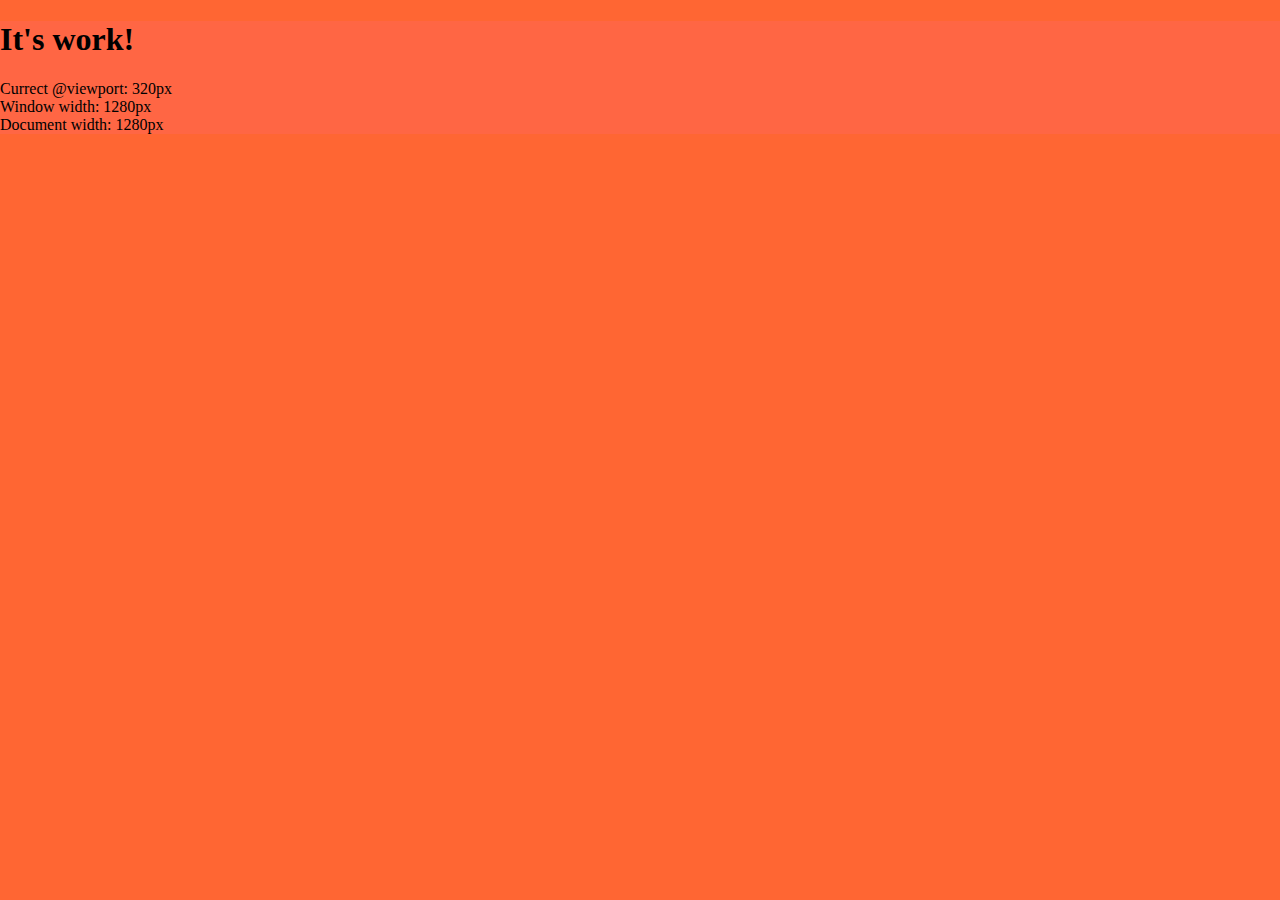
==== commit b57bc5fe: "编辑" ====
--- a/index.html
+++ b/index.html
@@ -1,471 +1,45 @@
-<!DOCTYPE HTML>
-<!--
-	Paradigm Shift by HTML5 UP
-	html5up.net | @ajlkn
-	Free for personal and commercial use under the CCA 3.0 license (html5up.net/license)
--->
+<!DOCTYPE html>
 <html>
-	<head>
-		<title>Paradigm Shift by HTML5 UP</title>
-		<meta charset="utf-8" />
-		<meta name="viewport" content="width=device-width, initial-scale=1, user-scalable=no" />
-		<meta name="description" content="" />
-		<meta name="keywords" content="" />
-		<link rel="stylesheet" href="assets/css/main.css" />
-	</head>
-	<body class="is-preload">
+    <head>
+        <meta charset="UTF-8">
+        <meta name="viewport" content="width=320">
+        <style id="styles">
+            html {
+                background: #ff6633;
+                margin: 0;
+                padding: 0;
+            }
+            body {
+                background: #669933;
+                margin: 0;
+                padding: 0;
+            }
+            @media screen and (max-width: 480px) {
+                body {
+                    background: #336699;
+                }
+            }
+            @media screen and (min-width: 1200px) {
+                body {
+                    background: #ff6644;
+                }
+            }
+        </style>
+    </head>
+    <body>
+        <h1>It's work!</h1>
+        <p id="log"></p>
+        <script src="assets/js/zepto.min.js"></script>
+        <script>
+            $(document).ready(function() {
+                var log = $('#log'), content;
 
-		<!-- Wrapper -->
-			<div id="wrapper">
+                content = "Currect @viewport: 320px<br>";
+                content += "Window width: "+$(window).width()+"px<br>";
+                content += "Document width: "+$(document).width()+"px";
 
-				<!-- Intro -->
-					<section class="intro">
-						<header>
-							<h1>Paradigm Shift</h1>
-							<p>A free responsive site template designed by <a href="https://twitter.com/ajlkn">@ajlkn</a> / <a href="https://html5up.net">HTML5 UP</a></p>
-							<ul class="actions">
-								<li><a href="#first" class="arrow scrolly"><span class="label">Next</span></a></li>
-							</ul>
-						</header>
-						<div class="content">
-							<span class="image fill" data-position="center"><img src="images/pic01.jpg" alt="" /></span>
-						</div>
-					</section>
-
-				<!-- Section -->
-					<section id="first">
-						<header>
-							<h2>Magna sed nullam nisl adipiscing</h2>
-						</header>
-						<div class="content">
-							<p><strong>Lorem ipsum dolor</strong> sit amet consectetur adipiscing elit. Duis dapibus rutrum facilisis. Class aptent taciti sociosqu ad litora torquent per conubia nostra, per inceptos himenaeos. Etiam tristique libero eu nibh porttitor amet fermentum. Nullam venenatis erat id vehicula ultrices sed ultricies condimentum. Magna sed etiam consequat, et lorem adipiscing sed nulla. Volutpat nisl et tempus et dolor libero, feugiat magna tempus, sed et lorem adipiscing.</p>
-							<span class="image main"><img src="images/pic02.jpg" alt="" /></span>
-						</div>
-					</section>
-
-				<!-- Section -->
-					<section>
-						<header>
-							<h2>Feugiat consequat tempus ultrices</h2>
-						</header>
-						<div class="content">
-							<p><strong>Etiam tristique libero</strong> eu nibh porttitor amet fermentum. Nullam venenatis erat id vehicula ultrices sed ultricies condimentum.</p>
-							<ul class="feature-icons">
-								<li class="icon solid fa-laptop">Consequat tempus</li>
-								<li class="icon solid fa-bolt">Etiam adipiscing</li>
-								<li class="icon solid fa-signal">Libero nullam</li>
-								<li class="icon solid fa-cog">Blandit condimentum</li>
-								<li class="icon solid fa-map-marker-alt">Lorem ipsum dolor</li>
-								<li class="icon solid fa-code">Nibh amet venenatis</li>
-							</ul>
-							<p>Vehicula ultrices sed ultricies condimentum. Magna sed etiam consequat, et lorem adipiscing sed nulla. Volutpat nisl et tempus et dolor libero, feugiat magna tempus, sed et lorem adipiscing.</p>
-						</div>
-					</section>
-
-				<!-- Section -->
-					<section>
-						<header>
-							<h2>Ultrices erat magna sed condimentum</h2>
-						</header>
-						<div class="content">
-							<p><strong>Integer mollis egestas</strong> nam maximus erat id euismod egestas. Pellentesque sapien ac quam. Lorem ipsum dolor sit nullam.</p>
-
-							<!-- Section -->
-								<section>
-									<header>
-										<h3>Erat aliquam</h3>
-										<p>Vehicula ultrices dolor amet ultricies et condimentum. Magna sed etiam consequat, et lorem adipiscing sed dolor sit amet, consectetur amet do eiusmod tempor incididunt  ipsum suspendisse ultrices gravida.</p>
-									</header>
-									<div class="content">
-										<div class="gallery">
-											<a href="images/gallery/fulls/01.jpg" class="landscape"><img src="images/gallery/thumbs/01.jpg" alt="" /></a>
-											<a href="images/gallery/fulls/02.jpg"><img src="images/gallery/thumbs/02.jpg" alt="" /></a>
-											<a href="images/gallery/fulls/03.jpg"><img src="images/gallery/thumbs/03.jpg" alt="" /></a>
-											<a href="images/gallery/fulls/04.jpg" class="landscape"><img src="images/gallery/thumbs/04.jpg" alt="" /></a>
-										</div>
-									</div>
-								</section>
-
-							<!-- Section -->
-								<section>
-									<header>
-										<h3>Nisl consequat</h3>
-										<p>Aenean ornare velit lacus, ac varius enim ullamcorper eu. Proin aliquam sed facilisis ante interdum congue. Integer mollis, nisl amet convallis, porttitor magna ullamcorper, amet mauris. Ut magna finibus nisi nec lacinia ipsum maximus.</p>
-									</header>
-									<div class="content">
-										<div class="gallery">
-											<a href="images/gallery/fulls/05.jpg" class="landscape"><img src="images/gallery/thumbs/05.jpg" alt="" /></a>
-											<a href="images/gallery/fulls/06.jpg"><img src="images/gallery/thumbs/06.jpg" alt="" /></a>
-											<a href="images/gallery/fulls/07.jpg"><img src="images/gallery/thumbs/07.jpg" alt="" /></a>
-										</div>
-									</div>
-								</section>
-
-							<!-- Section -->
-								<section>
-									<header>
-										<h3>Lorem gravida</h3>
-										<p>Proin aliquam facilisis ante interdum. Sed nulla amet lorem feugiat tempus aenean ornare velit lacus, ac varius sed enim lorem ullamcorper dolore.  ac varius enim lorem ullamcorper dolore. Proin aliquam facilisis.</p>
-									</header>
-									<div class="content">
-										<div class="gallery">
-											<a href="images/gallery/fulls/08.jpg" class="portrait"><img src="images/gallery/thumbs/08.jpg" alt="" /></a>
-											<a href="images/gallery/fulls/09.jpg" class="portrait"><img src="images/gallery/thumbs/09.jpg" alt="" /></a>
-											<a href="images/gallery/fulls/10.jpg" class="landscape"><img src="images/gallery/thumbs/10.jpg" alt="" /></a>
-										</div>
-									</div>
-								</section>
-
-						</div>
-					</section>
-
-				<!-- Section -->
-					<section>
-						<header>
-							<h2>Duis sed adpiscing veroeros amet</h2>
-						</header>
-						<div class="content">
-							<p><strong>Proin tempus feugiat</strong> sed varius enim lorem ullamcorper dolore aliquam aenean ornare velit lacus, ac varius enim lorem ullamcorper dolore.</p>
-							<ul class="actions">
-								<li><a href="#" class="button primary large">Get Started</a></li>
-								<li><a href="#" class="button large">Learn More</a></li>
-							</ul>
-						</div>
-					</section>
-
-				<!-- Elements -->
-				<!--
-					<section>
-						<header>
-							<h2>Elements</h2>
-						</header>
-						<div class="content">
-
-							<section>
-								<header>
-									<h3>Text</h3>
-								</header>
-								<div class="content">
-									<p>This is <b>bold</b> and this is <strong>strong</strong>. This is <i>italic</i> and this is <em>emphasized</em>.
-									This is <sup>superscript</sup> text and this is <sub>subscript</sub> text.
-									This is <u>underlined</u> and this is code: <code>for (;;) { ... }</code>. Finally, <a href="#">this is a link</a>.</p>
-									<hr />
-									<h2>Heading Level 2</h2>
-									<h3>Heading Level 3</h3>
-									<h4>Heading Level 4</h4>
-									<h5>Heading Level 5</h5>
-									<hr />
-									<h5>Blockquote</h5>
-									<blockquote>Fringilla nisl. Donec accumsan interdum nisi, quis tincidunt felis sagittis eget tempus euismod. Vestibulum ante ipsum primis in faucibus vestibulum. Blandit adipiscing eu felis iaculis volutpat ac adipiscing accumsan faucibus. Vestibulum ante ipsum primis in faucibus lorem ipsum dolor sit amet nullam adipiscing eu felis.</blockquote>
-									<h5>Preformatted</h5>
-									<pre><code>i = 0;
-
-while (!deck.isInOrder()) {
-  print 'Iteration ' + i;
-  deck.shuffle();
-  i++;
-}
-
-print 'Sorted in ' + i + ' iterations.';</code></pre>
-								</div>
-							</section>
-
-							<section>
-								<header>
-									<h3>Lists</h3>
-								</header>
-								<div class="content">
-
-									<h4>Unordered</h4>
-									<ul>
-										<li>Dolor pulvinar etiam.</li>
-										<li>Sagittis adipiscing.</li>
-										<li>Felis enim feugiat.</li>
-									</ul>
-
-									<h4>Alternate</h4>
-									<ul class="alt">
-										<li>Dolor pulvinar etiam.</li>
-										<li>Sagittis adipiscing.</li>
-										<li>Felis enim feugiat.</li>
-									</ul>
-
-									<h4>Ordered</h4>
-									<ol>
-										<li>Dolor pulvinar etiam.</li>
-										<li>Etiam vel felis viverra.</li>
-										<li>Felis enim feugiat.</li>
-										<li>Dolor pulvinar etiam.</li>
-										<li>Etiam vel felis lorem.</li>
-										<li>Felis enim et feugiat.</li>
-									</ol>
-									<h4>Icons</h4>
-									<ul class="icons">
-										<li><a href="#" class="icon brands fa-twitter"><span class="label">Twitter</span></a></li>
-										<li><a href="#" class="icon brands fa-facebook-f"><span class="label">Facebook</span></a></li>
-										<li><a href="#" class="icon brands fa-instagram"><span class="label">Instagram</span></a></li>
-										<li><a href="#" class="icon brands fa-github"><span class="label">Github</span></a></li>
-									</ul>
-
-									<h4>Actions</h4>
-									<ul class="actions">
-										<li><a href="#" class="button primary">Default</a></li>
-										<li><a href="#" class="button">Default</a></li>
-									</ul>
-									<ul class="actions stacked">
-										<li><a href="#" class="button primary">Default</a></li>
-										<li><a href="#" class="button">Default</a></li>
-									</ul>
-								</div>
-							</section>
-
-							<section>
-								<header>
-									<h3>Table</h3>
-								</header>
-								<div class="content">
-									<h4>Default</h4>
-									<div class="table-wrapper">
-										<table>
-											<thead>
-												<tr>
-													<th>Name</th>
-													<th>Description</th>
-													<th>Price</th>
-												</tr>
-											</thead>
-											<tbody>
-												<tr>
-													<td>Item One</td>
-													<td>Ante turpis integer aliquet porttitor.</td>
-													<td>29.99</td>
-												</tr>
-												<tr>
-													<td>Item Two</td>
-													<td>Vis ac commodo adipiscing arcu aliquet.</td>
-													<td>19.99</td>
-												</tr>
-												<tr>
-													<td>Item Three</td>
-													<td> Morbi faucibus arcu accumsan lorem.</td>
-													<td>29.99</td>
-												</tr>
-												<tr>
-													<td>Item Four</td>
-													<td>Vitae integer tempus condimentum.</td>
-													<td>19.99</td>
-												</tr>
-												<tr>
-													<td>Item Five</td>
-													<td>Ante turpis integer aliquet porttitor.</td>
-													<td>29.99</td>
-												</tr>
-											</tbody>
-											<tfoot>
-												<tr>
-													<td colspan="2"></td>
-													<td>100.00</td>
-												</tr>
-											</tfoot>
-										</table>
-									</div>
-
-									<h4>Alternate</h4>
-									<div class="table-wrapper">
-										<table class="alt">
-											<thead>
-												<tr>
-													<th>Name</th>
-													<th>Description</th>
-													<th>Price</th>
-												</tr>
-											</thead>
-											<tbody>
-												<tr>
-													<td>Item One</td>
-													<td>Ante turpis integer aliquet porttitor.</td>
-													<td>29.99</td>
-												</tr>
-												<tr>
-													<td>Item Two</td>
-													<td>Vis ac commodo adipiscing arcu aliquet.</td>
-													<td>19.99</td>
-												</tr>
-												<tr>
-													<td>Item Three</td>
-													<td> Morbi faucibus arcu accumsan lorem.</td>
-													<td>29.99</td>
-												</tr>
-												<tr>
-													<td>Item Four</td>
-													<td>Vitae integer tempus condimentum.</td>
-													<td>19.99</td>
-												</tr>
-												<tr>
-													<td>Item Five</td>
-													<td>Ante turpis integer aliquet porttitor.</td>
-													<td>29.99</td>
-												</tr>
-											</tbody>
-											<tfoot>
-												<tr>
-													<td colspan="2"></td>
-													<td>100.00</td>
-												</tr>
-											</tfoot>
-										</table>
-									</div>
-								</div>
-							</section>
-
-							<section>
-								<header>
-									<h3>Buttons</h3>
-								</header>
-								<div class="content">
-									<ul class="actions">
-										<li><a href="#" class="button primary">Primary</a></li>
-										<li><a href="#" class="button">Default</a></li>
-									</ul>
-									<ul class="actions">
-										<li><a href="#" class="button large">Large</a></li>
-										<li><a href="#" class="button">Default</a></li>
-										<li><a href="#" class="button small">Small</a></li>
-									</ul>
-									<ul class="actions">
-										<li><a href="#" class="button primary icon solid fa-download">Icon</a></li>
-										<li><a href="#" class="button icon solid fa-download">Icon</a></li>
-									</ul>
-									<ul class="actions">
-										<li><span class="button primary disabled">Disabled</span></li>
-										<li><span class="button disabled">Disabled</span></li>
-									</ul>
-								</div>
-							</section>
-
-							<section>
-								<header>
-									<h3>Form</h3>
-								</header>
-								<div class="content">
-									<form method="post" action="#">
-										<div class="fields">
-											<div class="field half">
-												<label for="demo-name">Name</label>
-												<input type="text" name="demo-name" id="demo-name" value="" placeholder="Jane Doe" />
-											</div>
-											<div class="field half">
-												<label for="demo-email">Email</label>
-												<input type="email" name="demo-email" id="demo-email" value="" placeholder="jane@untitled.tld" />
-											</div>
-											<div class="field">
-												<label for="demo-category">Category</label>
-												<select name="demo-category" id="demo-category">
-													<option value="">-</option>
-													<option value="1">Manufacturing</option>
-													<option value="1">Shipping</option>
-													<option value="1">Administration</option>
-													<option value="1">Human Resources</option>
-												</select>
-											</div>
-											<div class="field half">
-												<input type="radio" id="demo-priority-low" name="demo-priority" checked>
-												<label for="demo-priority-low">Low</label>
-											</div>
-											<div class="field half">
-												<input type="radio" id="demo-priority-high" name="demo-priority">
-												<label for="demo-priority-high">High</label>
-											</div>
-											<div class="field half">
-												<input type="checkbox" id="demo-copy" name="demo-copy">
-												<label for="demo-copy">Email me a copy</label>
-											</div>
-											<div class="field half">
-												<input type="checkbox" id="demo-human" name="demo-human" checked>
-												<label for="demo-human">Not a robot</label>
-											</div>
-											<div class="field">
-												<label for="demo-message">Message</label>
-												<textarea name="demo-message" id="demo-message" placeholder="Enter your message" rows="6"></textarea>
-											</div>
-										</div>
-										<ul class="actions">
-											<li><input type="submit" value="Send Message" class="primary" /></li>
-											<li><input type="reset" value="Reset" /></li>
-										</ul>
-									</form>
-								</div>
-							</section>
-
-						</div>
-					</section>
-				-->
-
-				<!-- Section -->
-					<section>
-						<header>
-							<h2>Get in touch</h2>
-						</header>
-						<div class="content">
-							<p><strong>Auctor commodo</strong> interdum et malesuada fames ac ante ipsum primis in faucibus. Pellentesque venenatis dolor imperdiet dolor mattis sagittis.</p>
-							<form>
-								<div class="fields">
-									<div class="field half">
-										<input type="text" name="name" id="name" placeholder="Name" />
-									</div>
-									<div class="field half">
-										<input type="email" name="email" id="email" placeholder="Email" />
-									</div>
-									<div class="field">
-										<textarea name="message" id="message" placeholder="Message" rows="7"></textarea>
-									</div>
-								</div>
-								<ul class="actions">
-									<li><input type="submit" value="Send Message" class="button primary" /></li>
-								</ul>
-							</form>
-						</div>
-						<footer>
-							<ul class="items">
-								<li>
-									<h3>Email</h3>
-									<a href="#">information@untitled.ext</a>
-								</li>
-								<li>
-									<h3>Phone</h3>
-									<a href="#">(000) 000-0000</a>
-								</li>
-								<li>
-									<h3>Address</h3>
-									<span>1234 Somewhere Road, Nashville, TN 00000</span>
-								</li>
-								<li>
-									<h3>Elsewhere</h3>
-									<ul class="icons">
-										<li><a href="#" class="icon brands fa-twitter"><span class="label">Twitter</span></a></li>
-										<li><a href="#" class="icon brands fa-facebook-f"><span class="label">Facebook</span></a></li>
-										<li><a href="#" class="icon brands fa-instagram"><span class="label">Instagram</span></a></li>
-										<li><a href="#" class="icon brands fa-linkedin-in"><span class="label">LinkedIn</span></a></li>
-										<li><a href="#" class="icon brands fa-github"><span class="label">GitHub</span></a></li>
-										<li><a href="#" class="icon brands fa-codepen"><span class="label">Codepen</span></a></li>
-									</ul>
-								</li>
-							</ul>
-						</footer>
-					</section>
-
-				<!-- Copyright -->
-					<div class="copyright">&copy; Untitled. All rights reserved. Design: <a href="https://html5up.net">HTML5 UP</a>.</div>
-
-			</div>
-
-		<!-- Scripts -->
-			<script src="assets/js/jquery.min.js"></script>
-			<script src="assets/js/jquery.scrolly.min.js"></script>
-			<script src="assets/js/browser.min.js"></script>
-			<script src="assets/js/breakpoints.min.js"></script>
-			<script src="assets/js/util.js"></script>
-			<script src="assets/js/main.js"></script>
-
-	</body>
+                log.html(content);
+            })
+        </script>
+    </body>
 </html>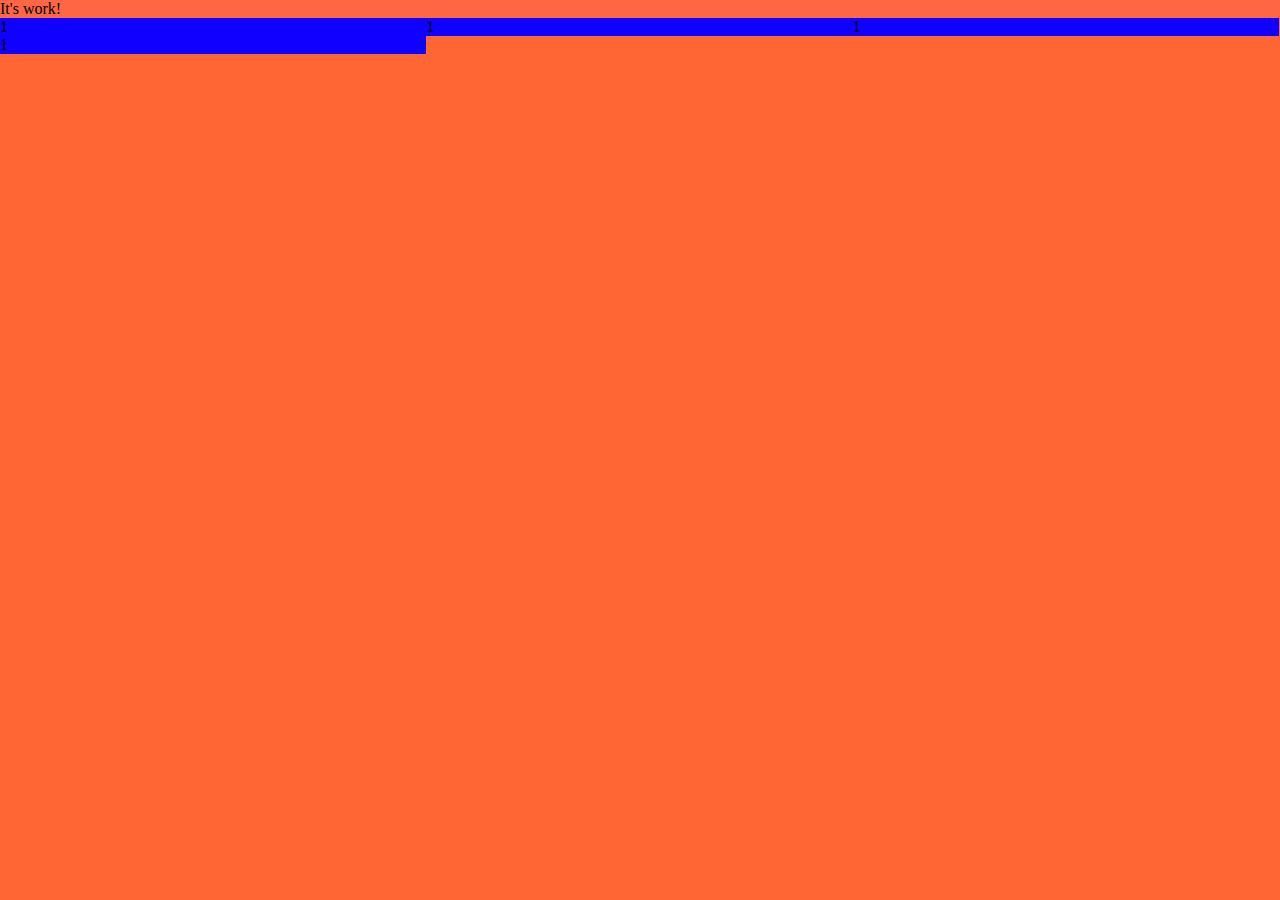
==== commit a7754f8d: "新增" ====
--- a/index.html
+++ b/index.html
@@ -2,44 +2,30 @@
 <html>
     <head>
         <meta charset="UTF-8">
-        <meta name="viewport" content="width=320">
-        <style id="styles">
-            html {
-                background: #ff6633;
-                margin: 0;
-                padding: 0;
-            }
-            body {
-                background: #669933;
-                margin: 0;
-                padding: 0;
-            }
-            @media screen and (max-width: 480px) {
-                body {
-                    background: #336699;
-                }
-            }
-            @media screen and (min-width: 1200px) {
-                body {
-                    background: #ff6644;
-                }
-            }
-        </style>
+		<meta name="viewport" content="width=device-width, initial-scale=1, user-scalable=no" />
+		<link rel="stylesheet" href="assets/css/main.css" />
     </head>
     <body>
-        <h1>It's work!</h1>
-        <p id="log"></p>
-        <script src="assets/js/zepto.min.js"></script>
-        <script>
-            $(document).ready(function() {
-                var log = $('#log'), content;
+        <!-- Main -->
+        <div id="main">
+            <h1>It's work!</h1>
+            <p id="log"></p>
 
-                content = "Currect @viewport: 320px<br>";
-                content += "Window width: "+$(window).width()+"px<br>";
-                content += "Document width: "+$(document).width()+"px";
+            <div class="thumb">
+                <p>1</p>    
+            </div>
+            <div class="thumb">
+                <p>1</p>    
+            </div>
+            <div class="thumb">
+                <p>1</p>    
+            </div>
+            <div class="thumb">
+                <p>1</p>    
+            </div>
+            
+        </div>
+        
 
-                log.html(content);
-            })
-        </script>
     </body>
 </html>--- a/assets/css/main.css
+++ b/assets/css/main.css
@@ -0,0 +1,72 @@
+@import url(fontawesome-all.min.css);
+@import url("https://fonts.googleapis.com/css?family=Source+Sans+Pro:300,600,700,300i,600i,700i|Raleway:600,800");
+
+/*
+	Paradigm Shift by HTML5 UP
+	html5up.net | @ajlkn
+	Free for personal and commercial use under the CCA 3.0 license (html5up.net/license)
+*/
+
+html, body, div, span, applet, object,
+iframe, h1, h2, h3, h4, h5, h6, p, blockquote,
+pre, a, abbr, acronym, address, big, cite,
+code, del, dfn, em, img, ins, kbd, q, s, samp,
+small, strike, strong, sub, sup, tt, var, b,
+u, i, center, dl, dt, dd, ol, ul, li, fieldset,
+form, label, legend, table, caption, tbody,
+tfoot, thead, tr, th, td, article, aside,
+canvas, details, embed, figure, figcaption,
+footer, header, hgroup, menu, nav, output, ruby,
+section, summary, time, mark, audio, video {
+	margin: 0;
+	padding: 0;
+	border: 0;
+	font-size: 100%;
+	font: inherit;
+	vertical-align: baseline;}
+
+article, aside, details, figcaption, figure,
+footer, header, hgroup, menu, nav, section {
+	display: block;}
+
+
+
+/* 测试用 */
+html {
+	background: #ff6633;
+	margin: 0;
+	padding: 0;
+}
+body {
+	background: #669933;
+	margin: 0;
+	padding: 0;
+}
+
+.thumb {
+	width: 50%;
+	height: ;
+	background-color:#336699;
+	float: left;
+}
+
+@media screen and (max-width: 480px) {
+	body {
+		background: #336699;
+	}
+	.thumb {
+		width: 100%;
+		float: none;
+		background-color:#0b2c4d;
+	}
+}
+@media screen and (min-width: 1200px) {
+	body {
+		background: #ff6644;
+	}
+	.thumb {
+		width: 33.3%;
+		background-color: #0f00ff;
+		float: left;
+	}
+}
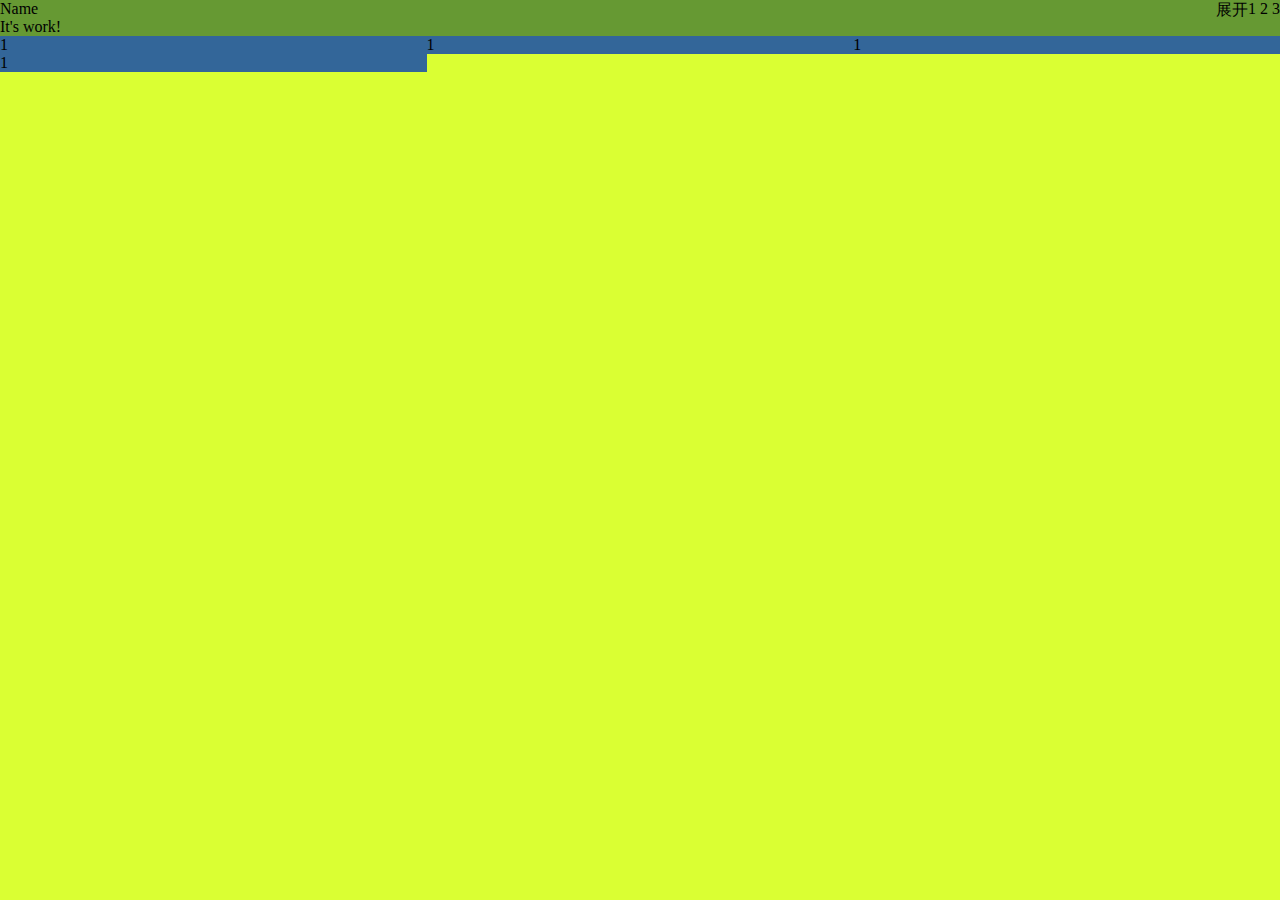
==== commit 6c4c4052: "编辑" ====
--- a/index.html
+++ b/index.html
@@ -3,13 +3,24 @@
     <head>
         <meta charset="UTF-8">
 		<meta name="viewport" content="width=device-width, initial-scale=1, user-scalable=no" />
-		<link rel="stylesheet" href="assets/css/main.css" />
+        <link rel="stylesheet" href="assets/css/css600-980.css" />
     </head>
     <body>
+
+        <!-- Head -->
+        <div id="header">
+            <h1>Name</h1>
+            <ul>
+                <li>1</li>
+                <li>2</li>
+                <li>3</li>
+            </ul>
+            <div class="closer">展开</div>
+        </div>
+
         <!-- Main -->
         <div id="main">
             <h1>It's work!</h1>
-            <p id="log"></p>
 
             <div class="thumb">
                 <p>1</p>    
@@ -23,9 +34,11 @@
             <div class="thumb">
                 <p>1</p>    
             </div>
-            
+
         </div>
-        
+
+        <!-- Bottom -->
+        <div></div>
 
     </body>
 </html>--- a/assets/css/css600-980.css
+++ b/assets/css/css600-980.css
@@ -0,0 +1,110 @@
+@import url(fontawesome-all.min.css);
+@import url("https://fonts.googleapis.com/css?family=Source+Sans+Pro:300,600,700,300i,600i,700i|Raleway:600,800");
+@import url("css600.css") screen and (max-device-width: 600px);
+
+/*
+	Paradigm Shift by HTML5 UP
+	html5up.net | @ajlkn
+	Free for personal and commercial use under the CCA 3.0 license (html5up.net/license)
+*/
+
+html, body, div, span, applet, object,
+iframe, h1, h2, h3, h4, h5, h6, p, blockquote,
+pre, a, abbr, acronym, address, big, cite,
+code, del, dfn, em, img, ins, kbd, q, s, samp,
+small, strike, strong, sub, sup, tt, var, b,
+u, i, center, dl, dt, dd, ol, ul, li, fieldset,
+form, label, legend, table, caption, tbody,
+tfoot, thead, tr, th, td, article, aside,
+canvas, details, embed, figure, figcaption,
+footer, header, hgroup, menu, nav, output, ruby,
+section, summary, time, mark, audio, video {
+	margin: 0;
+	padding: 0;
+	border: 0;
+	font-size: 100%;
+	font: inherit;
+	vertical-align: baseline;}
+
+article, aside, details, figcaption, figure,
+footer, header, hgroup, menu, nav, section {
+	display: block;}
+
+
+
+/* 测试用 */
+@keyframes spinner {
+	0% {
+		-moz-transform: rotate(0deg);
+		-webkit-transform: rotate(0deg);
+		-ms-transform: rotate(0deg);
+		transform: rotate(0deg);
+	}
+
+	100% {
+		-moz-transform: rotate(359deg);
+		-webkit-transform: rotate(359deg);
+		-ms-transform: rotate(359deg);
+		transform: rotate(359deg);
+	}
+}
+
+/* Basic */
+html {
+	background: #daff33;
+	margin: 0;
+	padding: 0;
+}
+
+h1{
+    font-size: 1rem;
+}
+
+body {
+	background: #669933;
+	margin: 0;
+	padding: 0;
+}
+
+.thumb {
+	width: 50%;
+	height: ;
+	background-color:#336699;
+	float: left;
+}
+
+#header h1 {
+    display: inline-block;
+}
+
+#header ul {
+    float: right;
+}
+    #header li {
+        display: inline-block;
+        list-style: none;
+        text-align: left;
+    }
+
+#header .closer{
+    display: inline-block;
+    float: right;
+}
+
+@media screen and (max-width: 600px) {
+    .thumb {
+        width: 100%;
+    }
+    /* 隐藏导航 */
+    #header li {
+        display: none;
+    }
+}
+
+@media screen and (min-width: 980px) {
+    .thumb {
+        width: 33.33%;
+    }
+}
+
+/* Type */